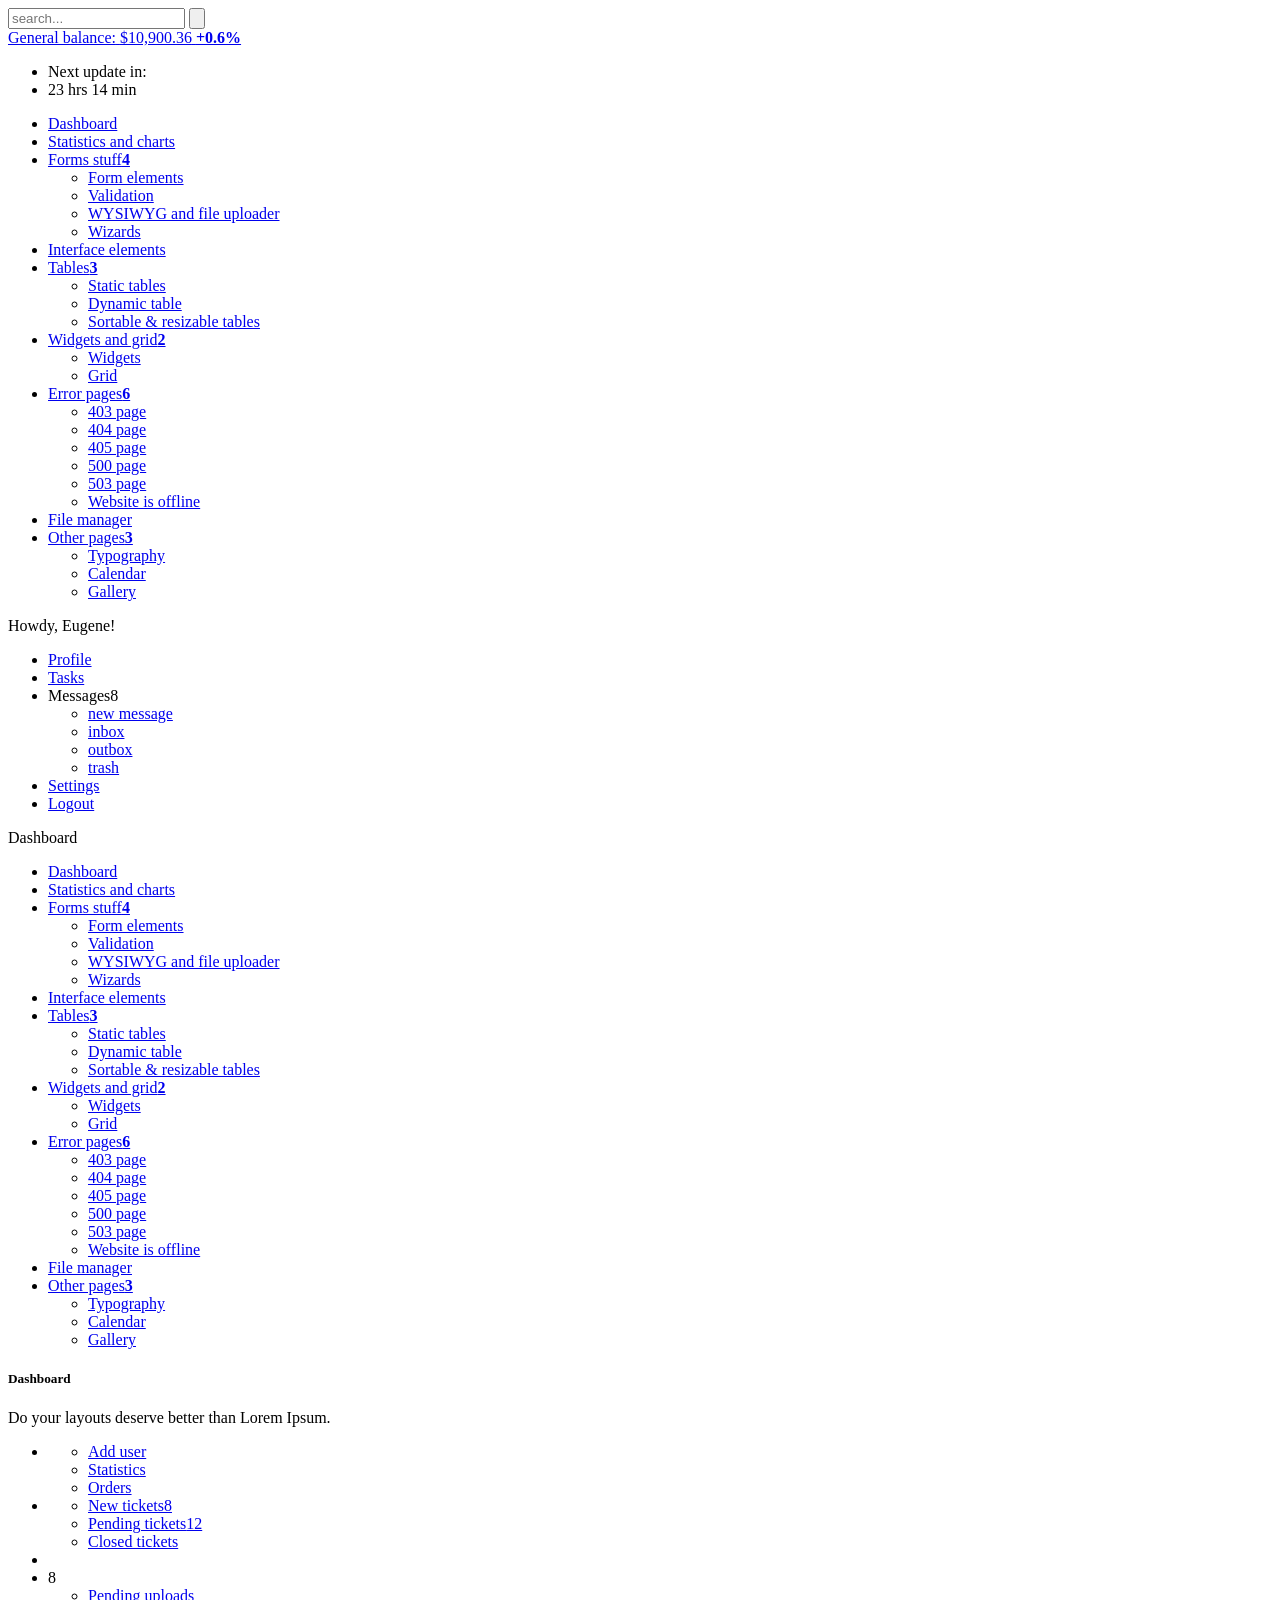
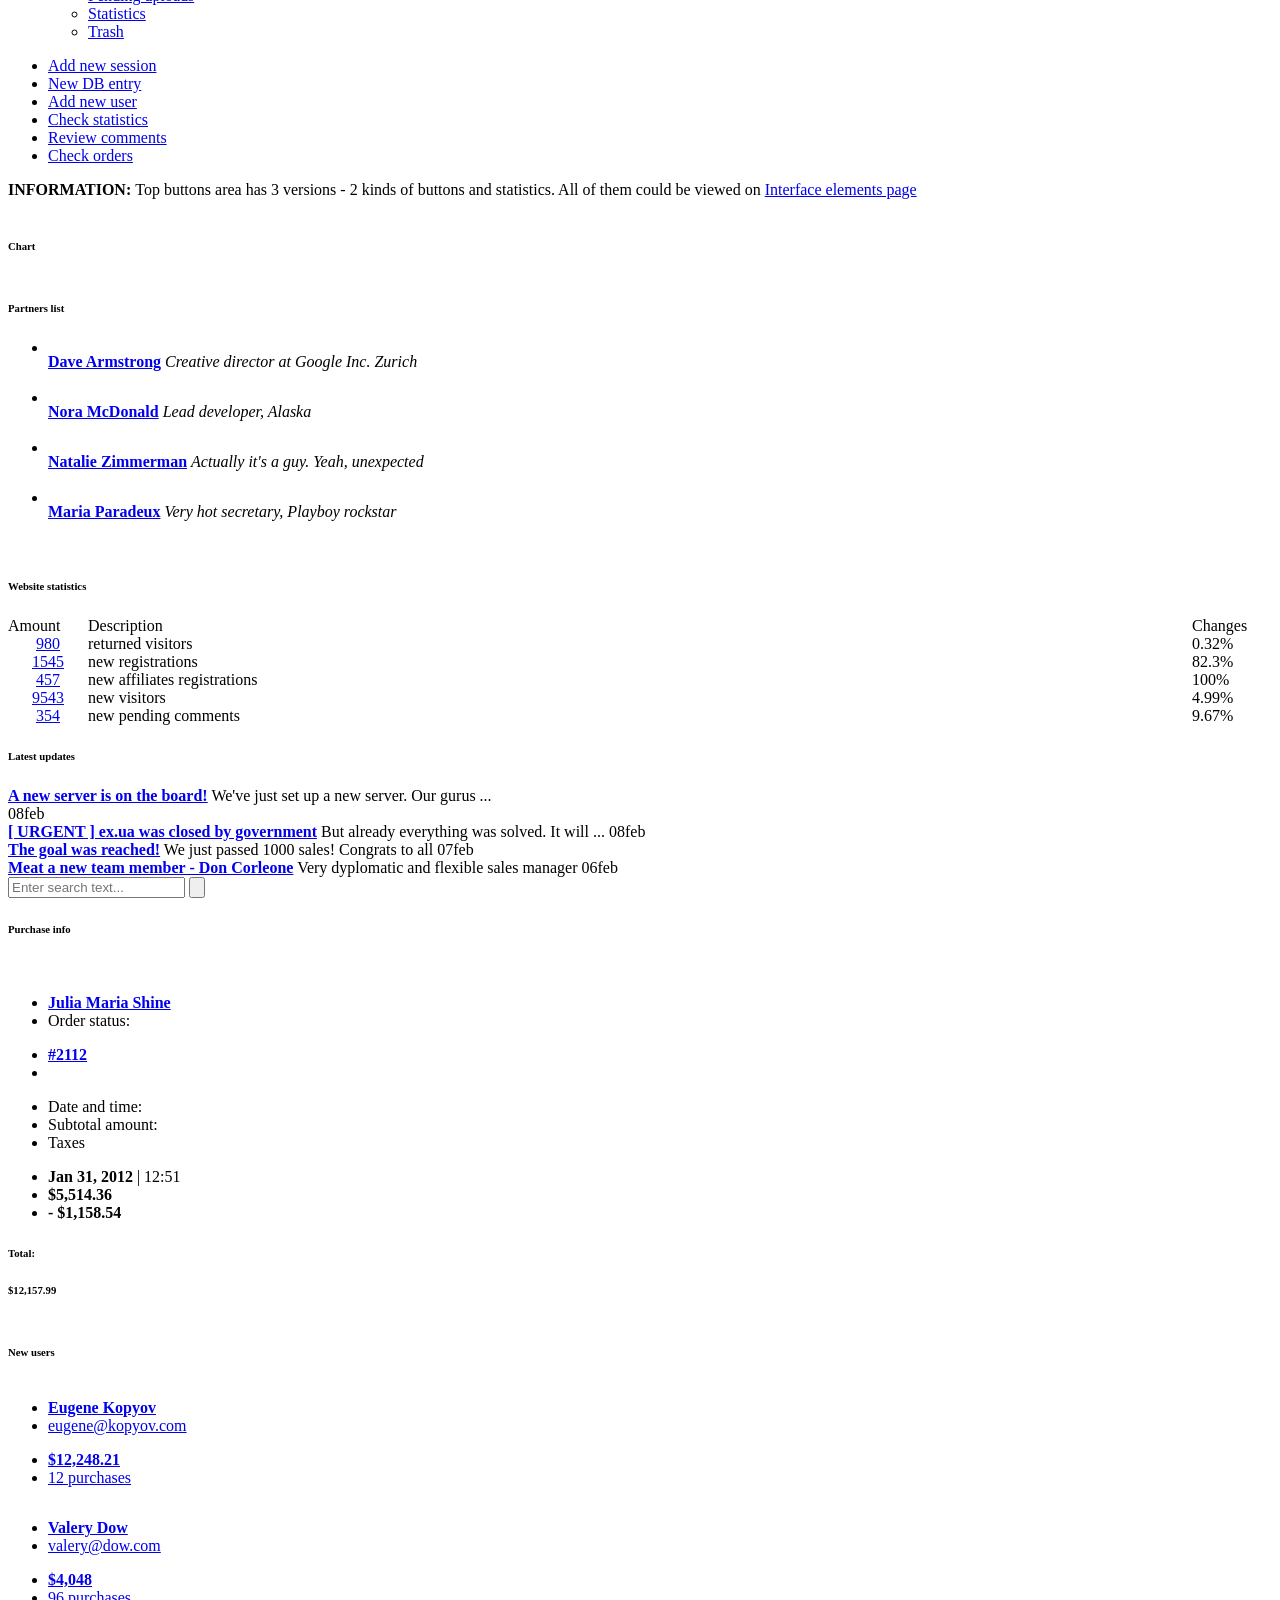
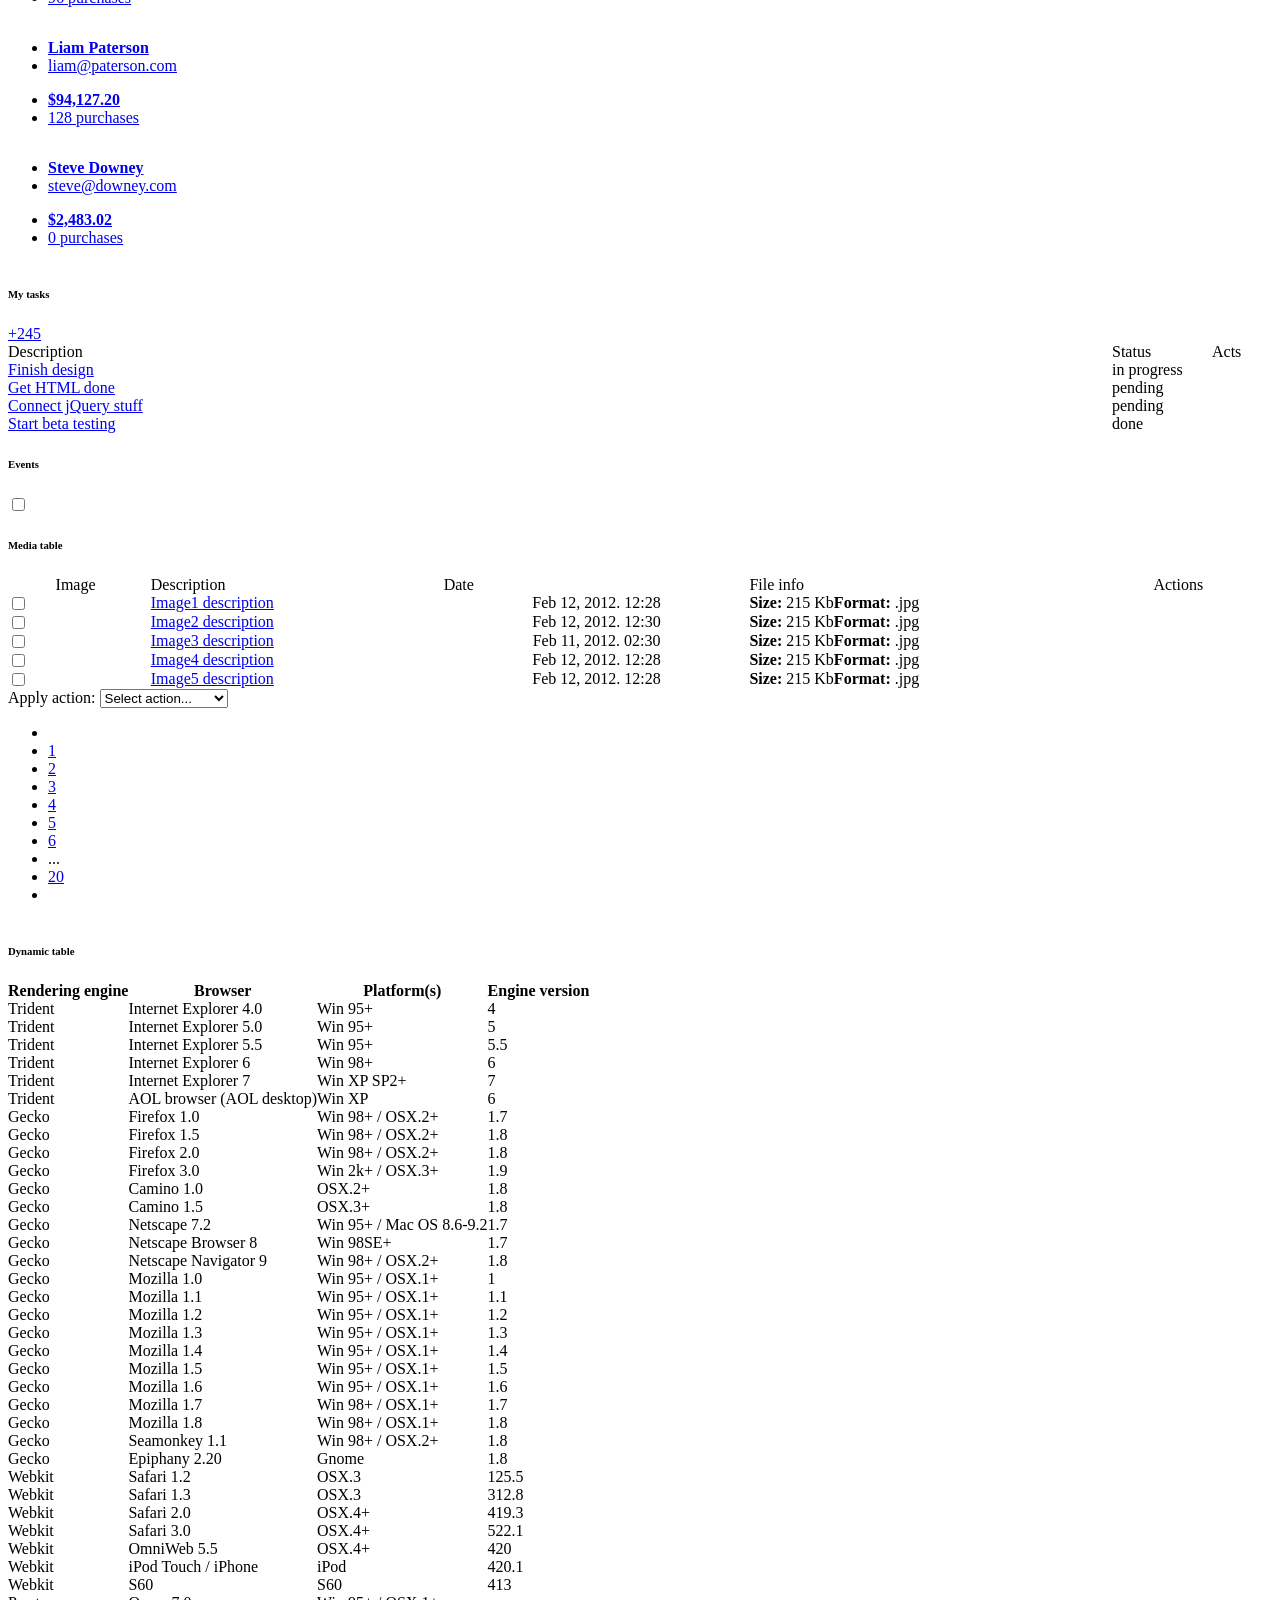
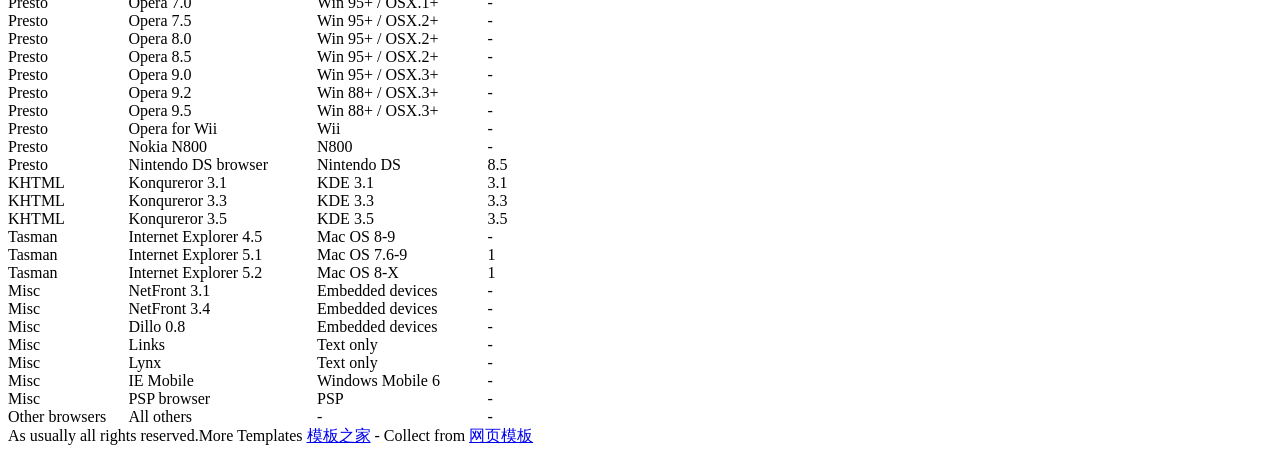
==== src/main/resources/templates/management/index.html @ 6bdac3e9 "后台页面配置" ====
<!DOCTYPE html PUBLIC "-//W3C//DTD XHTML 1.0 Transitional//EN" "http://www.w3.org/TR/xhtml1/DTD/xhtml1-transitional.dtd">
<html xmlns="http://www.w3.org/1999/xhtml">
<head>
<meta http-equiv="Content-Type" content="text/html; charset=utf-8" />
<meta name="viewport" content="width=device-width; initial-scale=1.0; maximum-scale=1.0; user-scalable=0;" />
<title>Crown - premium responsive admin template for backend systems</title>
<link href="css/main.css" rel="stylesheet" type="text/css" />

<script type="text/javascript" src="js/jquery.min.js"></script>

<script type="text/javascript" src="js/plugins/spinner/ui.spinner.js"></script>
<script type="text/javascript" src="js/plugins/spinner/jquery.mousewheel.js"></script>

<script type="text/javascript" src="js/jquery-ui.min.js"></script>

<script type="text/javascript" src="js/plugins/charts/excanvas.min.js"></script>
<script type="text/javascript" src="js/plugins/charts/jquery.flot.js"></script>
<script type="text/javascript" src="js/plugins/charts/jquery.flot.orderBars.js"></script>
<script type="text/javascript" src="js/plugins/charts/jquery.flot.pie.js"></script>
<script type="text/javascript" src="js/plugins/charts/jquery.flot.resize.js"></script>
<script type="text/javascript" src="js/plugins/charts/jquery.sparkline.min.js"></script>

<script type="text/javascript" src="js/plugins/forms/uniform.js"></script>
<script type="text/javascript" src="js/plugins/forms/jquery.cleditor.js"></script>
<script type="text/javascript" src="js/plugins/forms/jquery.validationEngine-en.js"></script>
<script type="text/javascript" src="js/plugins/forms/jquery.validationEngine.js"></script>
<script type="text/javascript" src="js/plugins/forms/jquery.tagsinput.min.js"></script>
<script type="text/javascript" src="js/plugins/forms/autogrowtextarea.js"></script>
<script type="text/javascript" src="js/plugins/forms/jquery.maskedinput.min.js"></script>
<script type="text/javascript" src="js/plugins/forms/jquery.dualListBox.js"></script>
<script type="text/javascript" src="js/plugins/forms/jquery.inputlimiter.min.js"></script>
<script type="text/javascript" src="js/plugins/forms/chosen.jquery.min.js"></script>

<script type="text/javascript" src="js/plugins/wizard/jquery.form.js"></script>
<script type="text/javascript" src="js/plugins/wizard/jquery.validate.min.js"></script>
<script type="text/javascript" src="js/plugins/wizard/jquery.form.wizard.js"></script>

<script type="text/javascript" src="js/plugins/uploader/plupload.js"></script>
<script type="text/javascript" src="js/plugins/uploader/plupload.html5.js"></script>
<script type="text/javascript" src="js/plugins/uploader/plupload.html4.js"></script>
<script type="text/javascript" src="js/plugins/uploader/jquery.plupload.queue.js"></script>

<script type="text/javascript" src="js/plugins/tables/datatable.js"></script>
<script type="text/javascript" src="js/plugins/tables/tablesort.min.js"></script>
<script type="text/javascript" src="js/plugins/tables/resizable.min.js"></script>

<script type="text/javascript" src="js/plugins/ui/jquery.tipsy.js"></script>
<script type="text/javascript" src="js/plugins/ui/jquery.collapsible.min.js"></script>
<script type="text/javascript" src="js/plugins/ui/jquery.prettyPhoto.js"></script>
<script type="text/javascript" src="js/plugins/ui/jquery.progress.js"></script>
<script type="text/javascript" src="js/plugins/ui/jquery.timeentry.min.js"></script>
<script type="text/javascript" src="js/plugins/ui/jquery.colorpicker.js"></script>
<script type="text/javascript" src="js/plugins/ui/jquery.jgrowl.js"></script>
<script type="text/javascript" src="js/plugins/ui/jquery.breadcrumbs.js"></script>
<script type="text/javascript" src="js/plugins/ui/jquery.sourcerer.js"></script>

<script type="text/javascript" src="js/plugins/calendar.min.js"></script>
<script type="text/javascript" src="js/plugins/elfinder.min.js"></script>

<script type="text/javascript" src="js/custom.js"></script>

<script type="text/javascript" src="js/charts/chart.js"></script>

<!-- Shared on MafiaShare.net  --><!-- Shared on MafiaShare.net  --></head>

<body>

<!-- Left side content -->
<div id="leftSide">
    <div class="logo"><a href="index.html"><img src="images/logo.png" alt="" /></a></div>
    
    <div class="sidebarSep mt0"></div>
    
    <!-- Search widget -->
    <form action="" class="sidebarSearch">
        <input type="text" name="search" placeholder="search..." id="ac" />
        <input type="submit" value="" />
    </form>
    
    <div class="sidebarSep"></div>

    <!-- General balance widget -->
    <div class="genBalance">
        <a href="#" title="" class="amount">
            <span>General balance:</span>
            <span class="balanceAmount">$10,900.36</span>
        </a>
        <a href="#" title="" class="amChanges">
            <strong class="sPositive">+0.6%</strong>
        </a>
    </div>
    
    <!-- Next update progress widget -->
    <div class="nextUpdate">
        <ul>
            <li>Next update in:</li>
            <li>23 hrs 14 min</li>
        </ul>
        <div class="pWrapper"><div class="progressG" title="78%"></div></div>
    </div>
    
    <div class="sidebarSep"></div>
    
    <!-- Left navigation -->
    <ul id="menu" class="nav">
        <li class="dash"><a href="index.html" title="" class="active"><span>Dashboard</span></a></li>
        <li class="charts"><a href="charts.html" title=""><span>Statistics and charts</span></a></li>
        <li class="forms"><a href="#" title="" class="exp"><span>Forms stuff</span><strong>4</strong></a>
            <ul class="sub">
                <li><a href="forms.html" title="">Form elements</a></li>
                <li><a href="form_validation.html" title="">Validation</a></li>
                <li><a href="form_editor.html" title="">WYSIWYG and file uploader</a></li>
                <li class="last"><a href="form_wizards.html" title="">Wizards</a></li>
            </ul>
        </li>
        <li class="ui"><a href="ui_elements.html" title=""><span>Interface elements</span></a></li>
        <li class="tables"><a href="tables.html" title="" class="exp"><span>Tables</span><strong>3</strong></a>
            <ul class="sub">
                <li><a href="table_static.html" title="">Static tables</a></li>
                <li><a href="table_dynamic.html" title="">Dynamic table</a></li>
                <li class="last"><a href="table_sortable_resizable.html" title="">Sortable &amp; resizable tables</a></li>
            </ul>
        </li>
        <li class="widgets"><a href="#" title="" class="exp"><span>Widgets and grid</span><strong>2</strong></a>
            <ul class="sub">
                <li><a href="widgets.html" title="">Widgets</a></li>
                <li class="last"><a href="grid.html" title="">Grid</a></li>
            </ul>
        </li>
        <li class="errors"><a href="#" title="" class="exp"><span>Error pages</span><strong>6</strong></a>
            <ul class="sub">
                <li><a href="403.html" title="">403 page</a></li>
                <li><a href="404.html" title="">404 page</a></li>
                <li><a href="405.html" title="">405 page</a></li>
                <li><a href="500.html" title="">500 page</a></li>
                <li><a href="503.html" title="">503 page</a></li>
                <li class="last"><a href="offline.html" title="">Website is offline</a></li>
            </ul>
        </li>
        <li class="files"><a href="file_manager.html" title=""><span>File manager</span></a></li>
        <li class="typo"><a href="#" title="" class="exp"><span>Other pages</span><strong>3</strong></a>
            <ul class="sub">
                <li><a href="typography.html" title="">Typography</a></li>
                <li><a href="calendar.html" title="">Calendar</a></li>
                <li class="last"><a href="gallery.html" title="">Gallery</a></li>
            </ul>
        </li>
    </ul>
</div>


<!-- Right side -->
<div id="rightSide">

    <!-- Top fixed navigation -->
    <div class="topNav">
        <div class="wrapper">
            <div class="welcome"><a href="#" title=""><img src="images/userPic.png" alt="" /></a><span>Howdy, Eugene!</span></div>
            <div class="userNav">
                <ul>
                    <li><a href="#" title=""><img src="images/icons/topnav/profile.png" alt="" /><span>Profile</span></a></li>
                    <li><a href="#" title=""><img src="images/icons/topnav/tasks.png" alt="" /><span>Tasks</span></a></li>
                    <li class="dd"><a title=""><img src="images/icons/topnav/messages.png" alt="" /><span>Messages</span><span class="numberTop">8</span></a>
                        <ul class="userDropdown">
                            <li><a href="#" title="" class="sAdd">new message</a></li>
                            <li><a href="#" title="" class="sInbox">inbox</a></li>
                            <li><a href="#" title="" class="sOutbox">outbox</a></li>
                            <li><a href="#" title="" class="sTrash">trash</a></li>
                        </ul>
                    </li>
                    <li><a href="#" title=""><img src="images/icons/topnav/settings.png" alt="" /><span>Settings</span></a></li>
                    <li><a href="login.html" title=""><img src="images/icons/topnav/logout.png" alt="" /><span>Logout</span></a></li>
                </ul>
            </div>
            <div class="clear"></div>
        </div>
    </div>
    
    <!-- Responsive header -->
    <div class="resp">
        <div class="respHead">
            <a href="index.html" title=""><img src="images/loginLogo.png" alt="" /></a>
        </div>
        
        <div class="cLine"></div>
        <div class="smalldd">
            <span class="goTo"><img src="images/icons/light/home.png" alt="" />Dashboard</span>
            <ul class="smallDropdown">
                <li><a href="index.html" title=""><img src="images/icons/light/home.png" alt="" />Dashboard</a></li>
                <li><a href="charts.html" title=""><img src="images/icons/light/stats.png" alt="" />Statistics and charts</a></li>
                <li><a href="#" title="" class="exp"><img src="images/icons/light/pencil.png" alt="" />Forms stuff<strong>4</strong></a>
                    <ul>
                        <li><a href="forms.html" title="">Form elements</a></li>
                        <li><a href="form_validation.html" title="">Validation</a></li>
                        <li><a href="form_editor.html" title="">WYSIWYG and file uploader</a></li>
                        <li class="last"><a href="form_wizards.html" title="">Wizards</a></li>
                    </ul>
                </li>
                <li><a href="ui_elements.html" title=""><img src="images/icons/light/users.png" alt="" />Interface elements</a></li>
                <li><a href="tables.html" title="" class="exp"><img src="images/icons/light/frames.png" alt="" />Tables<strong>3</strong></a>
                    <ul>
                        <li><a href="table_static.html" title="">Static tables</a></li>
                        <li><a href="table_dynamic.html" title="">Dynamic table</a></li>
                        <li class="last"><a href="table_sortable_resizable.html" title="">Sortable &amp; resizable tables</a></li>
                    </ul>
                </li>
                <li><a href="#" title="" class="exp"><img src="images/icons/light/fullscreen.png" alt="" />Widgets and grid<strong>2</strong></a>
                    <ul>
                        <li><a href="widgets.html" title="">Widgets</a></li>
                        <li class="last"><a href="grid.html" title="">Grid</a></li>
                    </ul>
                </li>
                <li><a href="#" title="" class="exp"><img src="images/icons/light/alert.png" alt="" />Error pages<strong>6</strong></a>
                    <ul class="sub">
                        <li><a href="403.html" title="">403 page</a></li>
                        <li><a href="404.html" title="">404 page</a></li>
                        <li><a href="405.html" title="">405 page</a></li>
                        <li><a href="500.html" title="">500 page</a></li>
                        <li><a href="503.html" title="">503 page</a></li>
                        <li class="last"><a href="offline.html" title="">Website is offline</a></li>
                    </ul>
                </li>
                <li><a href="file_manager.html" title=""><img src="images/icons/light/files.png" alt="" />File manager</a></li>
                <li><a href="#" title="" class="exp"><img src="images/icons/light/create.png" alt="" />Other pages<strong>3</strong></a>
                    <ul>
                        <li><a href="typography.html" title="">Typography</a></li>
                        <li><a href="calendar.html" title="">Calendar</a></li>
                        <li class="last"><a href="gallery.html" title="">Gallery</a></li>
                    </ul>
                </li>
            </ul>
        </div>
        <div class="cLine"></div>
    </div>
    
    <!-- Title area -->
    <div class="titleArea">
        <div class="wrapper">
            <div class="pageTitle">
                <h5>Dashboard</h5>
                <span>Do your layouts deserve better than Lorem Ipsum.</span>
            </div>
            <div class="middleNav">
                <ul>
                    <li class="mUser"><a title=""><span class="users"></span></a>
                        <ul class="mSub1">
                            <li><a href="#" title="">Add user</a></li>
                            <li><a href="#" title="">Statistics</a></li>
                            <li><a href="#" title="">Orders</a></li>
                        </ul>
                    </li>
                    <li class="mMessages"><a title=""><span class="messages"></span></a>
                        <ul class="mSub2">
                            <li><a href="#" title="">New tickets<span class="numberRight">8</span></a></li>
                            <li><a href="#" title="">Pending tickets<span class="numberRight">12</span></a></li>
                            <li><a href="#" title="">Closed tickets</a></li>
                        </ul>
                    </li>
                    <li class="mFiles"><a href="#" title="Or you can use a tooltip" class="tipN"><span class="files"></span></a></li>
                    <li class="mOrders"><a title=""><span class="orders"></span><span class="numberMiddle">8</span></a>
                        <ul class="mSub4">
                            <li><a href="#" title="">Pending uploads</a></li>
                            <li><a href="#" title="">Statistics</a></li>
                            <li><a href="#" title="">Trash</a></li>
                        </ul>
                    </li>
                </ul>
                <div class="clear"></div>
            </div>
            <div class="clear"></div>
        </div>
    </div>
    
    <div class="line"></div>
    
    <!-- Page statistics and control buttons area -->
    <div class="statsRow">
        <div class="wrapper">
        	<div class="controlB">
            	<ul>
                	<li><a href="#" title=""><img src="images/icons/control/32/plus.png" alt="" /><span>Add new session</span></a></li>
                    <li><a href="#" title=""><img src="images/icons/control/32/database.png" alt="" /><span>New DB entry</span></a></li>
                    <li><a href="#" title=""><img src="images/icons/control/32/hire-me.png" alt="" /><span>Add new user</span></a></li>
                    <li><a href="#" title=""><img src="images/icons/control/32/statistics.png" alt="" /><span>Check statistics</span></a></li>
                    <li><a href="#" title=""><img src="images/icons/control/32/comment.png" alt="" /><span>Review comments</span></a></li>
                    <li><a href="#" title=""><img src="images/icons/control/32/order-149.png" alt="" /><span>Check orders</span></a></li>
                </ul>
                <div class="clear"></div>
            </div>
        </div>
    </div>
    
    <div class="line"></div>
    
    <!-- Main content wrapper -->
    <div class="wrapper">
    
        <!-- Note -->
        <div class="nNote nInformation hideit">
            <p><strong>INFORMATION: </strong>Top buttons area has 3 versions - 2 kinds of buttons and statistics. All of them could be viewed on <a href="ui_elements.html" title="">Interface elements page</a></p>
        </div>
        
        <!-- Chart -->
        <div class="widget chartWrapper">
            <div class="title"><img src="images/icons/dark/stats.png" alt="" class="titleIcon" /><h6>Chart</h6></div>
            <div class="body"><div class="chart"></div></div>
        </div>
        
        <!-- Widgets -->
        <div class="widgets">
            <div class="oneTwo">
            
                <!-- Partners list widget -->
                <div class="widget">
                    <div class="title"><img src="images/icons/dark/users.png" alt="" class="titleIcon" /><h6>Partners list</h6></div>
                    <ul class="partners">
                        <li>
                            <a href="#" title="" class="floatL"><img src="images/user.png" alt="" /></a>
                            <div class="pInfo">
                                <a href="#" title=""><strong>Dave Armstrong</strong></a>
                                <i>Creative director at Google Inc. Zurich</i>	
                            </div>
                            <div class="pLinks">
                                <a href="#" title="Direct call" class="tipW"><img src="images/icons/pSkype.png" alt="" /></a>
                                <a href="#" title="Send an email" class="tipW"><img src="images/icons/pEmail.png" alt="" /></a>
                            </div>
                            <div class="clear"></div>
                        </li>
                        <li>
                            <a href="#" title="" class="floatL"><img src="images/user.png" alt="" /></a>
                                <div class="pInfo">
                                <a href="#" title=""><strong>Nora McDonald</strong></a>
                                <i>Lead developer, Alaska</i>	
                            </div>
                            <div class="pLinks">
                                <a href="#" title="Direct call" class="tipW"><img src="images/icons/pSkype.png" alt="" /></a>
                                <a href="#" title="Send an email" class="tipW"><img src="images/icons/pEmail.png" alt="" /></a>
                            </div>
                            <div class="clear"></div>
                        </li>
                        <li>
                            <a href="#" title="" class="floatL"><img src="images/user.png" alt="" /></a>
                            <div class="pInfo">
                                <a href="#" title=""><strong>Natalie Zimmerman</strong></a>
                                <i>Actually it's a guy. Yeah, unexpected</i>	
                            </div>
                            <div class="pLinks">
                                <a href="#" title="Direct call" class="tipW"><img src="images/icons/pSkype.png" alt="" /></a>
                                <a href="#" title="Send an email" class="tipW"><img src="images/icons/pEmail.png" alt="" /></a>
                            </div>
                            <div class="clear"></div>
                        </li>
                        <li>
                            <a href="#" title="" class="floatL"><img src="images/user.png" alt="" /></a>
                            <div class="pInfo">
                                <a href="#" title=""><strong>Maria Paradeux</strong></a>
                                <i>Very hot secretary, Playboy rockstar</i>	
                            </div>
                            <div class="pLinks">
                                <a href="#" title="Direct call" class="tipW"><img src="images/icons/pSkype.png" alt="" /></a>
                                <a href="#" title="Send an email" class="tipW"><img src="images/icons/pEmail.png" alt="" /></a>
                            </div>
                            <div class="clear"></div>
                        </li>
                    </ul>
                </div>
            
                <!-- Website stats widget -->
                <div class="widget">
                    <div class="title"><img src="images/icons/dark/stats.png" alt="" class="titleIcon" /><h6>Website statistics</h6></div>
                    <table cellpadding="0" cellspacing="0" width="100%" class="sTable">
                        <thead>
                            <tr>
                                <td width="80">Amount</td>
                                <td>Description</td>
                                <td width="80">Changes</td>
                            </tr>
                        </thead>
                        <tbody>
                            <tr>
                                <td align="center"><a href="#" title="" class="webStatsLink">980</a></td>
                                <td>returned visitors</td>
                                <td><span class="statsPlus">0.32%</span></td>
                            </tr>
                            <tr>
                                <td align="center"><a href="#" title="" class="webStatsLink">1545</a></td>
                                <td>new registrations</td>
                                <td><span class="statsMinus">82.3%</span></td>
                            </tr>
                            <tr>
                                <td align="center"><a href="#" title="" class="webStatsLink">457</a></td>
                                <td>new affiliates registrations</td>
                                <td><span class="statsPlus">100%</span></td>
                            </tr>
                            <tr>
                                <td align="center"><a href="#" title="" class="webStatsLink">9543</a></td>
                                <td>new visitors</td>
                                <td><span class="statsPlus">4.99%</span></td>
                            </tr>
                            <tr>
                                <td align="center"><a href="#" title="" class="webStatsLink">354</a></td>
                                <td>new pending comments</td>
                                <td><span class="statsMinus">9.67%</span></td>
                            </tr>
                        </tbody>
                    </table>   
                </div>
            
                <!-- Latest update widget -->
                <div class="widget">
                    <div class="title"><img src="images/icons/dark/refresh4.png" alt="" class="titleIcon" /><h6>Latest updates</h6></div>
                    
                    <div class="updates">
                    	<div class="newUpdate">
                            <div class="uDone">
                                <a href="#" title=""><strong>A new server is on the board!</strong></a>
                                <span>We've just set up a new server. Our gurus ...</span>
                            </div>
                            <div class="uDate"><span class="uDay">08</span>feb</div>
                            <div class="clear"></div>
                        </div>
                        
                    	<div class="newUpdate">
                            <span class="uAlert">
                                <a href="#" title=""><strong>[ URGENT ] ex.ua was closed by government</strong></a>
                                <span>But already everything was solved. It will ...</span>
                            </span>
                            <span class="uDate"><span class="uDay">08</span>feb</span>
                            <div class="clear"></div>
                        </div>
                        
                    	<div class="newUpdate">
                            <span class="uDone">
                                <a href="#" title=""><strong>The goal was reached!</strong></a>
                                <span>We just passed 1000 sales! Congrats to all</span>
                            </span>
                            <span class="uDate"><span class="uDay">07</span>feb</span>
                            <div class="clear"></div>
                        </div>
                        
                    	<div class="newUpdate">
                            <span class="uNotice">
                                <a href="#" title=""><strong>Meat a new team member - Don Corleone</strong></a>
                                <span>Very dyplomatic and flexible sales manager</span>
                            </span>
                            <span class="uDate"><span class="uDay">06</span>feb</span>
                            <div class="clear"></div>
                        </div>
                        
                    </div>
                </div>
            </div>
        
        	<!-- 2 columns widgets -->
            <div class="oneTwo">
            
                <!-- Search -->
                <div class="searchWidget">
                    <form action="">
                        <input type="text" name="search" placeholder="Enter search text..." />
                        <input type="submit" name="find" value="" />
                    </form>
                </div>
            
                <!-- Purchase info widget -->
                <div class="widget">
                    <div class="title">
                    	<img src="images/icons/dark/money.png" alt="" class="titleIcon" />
                        <h6>Purchase info</h6>
                        <div class="topIcons">
                            <a href="#" class="tipS" title="Download statement"><img src="images/icons/downloadTop.png" alt="" /></a>
                            <a href="#" class="tipS" title="Print invoice"><img src="images/icons/printTop.png" alt="" /></a>
                            <a href="#" class="tipS" title="Edit"><img src="images/icons/editTop.png" alt="" /></a>
                        </div>
                    </div>
                    <div class="newOrder">
                        <div class="userRow">
                            <a href="#" title=""><img src="images/user.png" alt="" class="floatL" /></a>
                            <ul class="leftList">
                                <li><a href="#" title=""><strong>Julia Maria Shine</strong></a></li>
                                <li>Order status:</li>
                            </ul>
                            <ul class="rightList">
                                <li><a href="#" title=""> <strong>#2112</strong></a></li>
                                <li class="orderIcons"><span class="oUnfinished"></span><span class="oShipped tipN" title="Shipped on Feb 2nd, 2012"></span><span class="oPaid tipN" title="Paid on Feb 1st, 2012"></span></li>
                            </ul>
                            <div class="clear"></div>
                        </div>
                    
                        <div class="cLine"></div>
                        
                        <div class="orderRow">
                            <ul class="leftList">
                                <li>Date and time:</li>
                                <li>Subtotal amount:</li>
                                <li>Taxes</li>
                            </ul>
                            <ul class="rightList">
                                <li><strong>Jan 31, 2012</strong> |  12:51</li>
                                <li><strong class="green">$5,514.36</strong></li>
                                <li><strong class="orange">- $1,158.54</strong></li>
                            </ul>
                            <div class="clear"></div>
                        </div>
                        
                        <div class="cLine"></div>
                        <div class="totalAmount"><h6 class="floatL blue">Total:</h6><h6 class="floatR blue">$12,157.99</h6><div class="clear"></div></div>
                    </div>
                </div>                
        
                <!-- New users widget -->
                <div class="widget">
                    <div class="title"><img src="images/icons/dark/add.png" alt="" class="titleIcon" /><h6>New users</h6></div>
                    <div class="wUserInfo">
                        <a href="#" title="" class="wUserPic"><img src="images/user.png" alt="" /></a>
                        <ul class="leftList">
                            <li><a href="#" title=""><strong>Eugene Kopyov</strong></a></li>
                            <li><a href="#" title="">eugene@kopyov.com</a></li>
                        </ul>
                        <ul class="rightList">
                            <li><a href="#" class="green"><strong>$12,248.21</strong></a></li>
                            <li><a href="#" class="red">12 purchases</a></li>
                        </ul>
                        <div class="clear"></div>
                    </div>
                    
                    <div class="cLine"></div>
                    
                    <div class="wUserInfo">
                        <a href="#" title="" class="wUserPic"><img src="images/user.png" alt="" /></a>
                        <ul class="leftList">
                            <li><a href="#" title=""><strong>Valery Dow</strong></a></li>
                            <li><a href="#" title="">valery@dow.com</a></li>
                        </ul>
                        <ul class="rightList">
                            <li><a href="#" class="green"><strong>$4,048</strong></a></li>
                            <li><a href="#" class="red">96 purchases</a></li>
                        </ul>
                        <div class="clear"></div>
                    </div>
                    
                    <div class="cLine"></div>
                    
                    <div class="wUserInfo">
                        <a href="#" title="" class="wUserPic"><img src="images/user.png" alt="" /></a>
                        <ul class="leftList">
                            <li><a href="#" title=""><strong>Liam Paterson</strong></a></li>
                            <li><a href="#" title="">liam@paterson.com</a></li>
                        </ul>
                        <ul class="rightList">
                            <li><a href="#" class="green"><strong>$94,127.20</strong></a></li>
                            <li><a href="#" class="red">128 purchases</a></li>
                        </ul>
                        <div class="clear"></div>
                    </div>
                    
                    <div class="cLine"></div>
                    
                    <div class="wUserInfo">
                        <a href="#" title="" class="wUserPic"><img src="images/user.png" alt="" /></a>
                        <ul class="leftList">
                            <li><a href="#" title=""><strong>Steve Downey</strong></a></li>
                            <li><a href="#" title="">steve@downey.com</a></li>
                        </ul>
                        <ul class="rightList">
                            <li><a href="#" class="green"><strong>$2,483.02</strong></a></li>
                            <li><a href="#" class="red">0 purchases</a></li>
                        </ul>
                        <div class="clear"></div>
                    </div>
                </div>
                
            	<!-- My tasks table widget -->
                <div class="widget">
                    <div class="title"><img src="images/icons/dark/timer.png" alt="" class="titleIcon" /><h6>My tasks</h6><div class="num"><a href="#" class="blueNum">+245</a></div></div>
                    <table cellpadding="0" cellspacing="0" width="100%" class="sTable taskWidget">
                        <thead>
                            <tr>
                                <td>Description</td>
                                <td width="100">Status</td>
                                <td width="60">Acts</td>
                            </tr>
                        </thead>
                        <tbody>
                            <tr>
                                <td class="taskPr"><a href="#" title="">Finish design</a></td>
                                <td><span class="green f11">in progress</span></td>
                                <td class="actBtns"><a href="#" title="Update" class="tipS"><img src="images/icons/edit.png" alt="" /></a><a href="#" title="Remove" class="tipS"><img src="images/icons/remove.png" alt="" /></a></td>
                            </tr>
                            <tr>
                                <td class="taskP"><a href="#" title="">Get HTML done</a></td>
                                <td><span class="lGrey f11">pending</span></td>
                                <td class="actBtns"><a href="#" title="Update" class="tipS"><img src="images/icons/edit.png" alt="" /></a><a href="#" title="Remove" class="tipS"><img src="images/icons/remove.png" alt="" /></a></td>
                            </tr>
                            <tr>
                                <td class="taskP"><a href="#" title="">Connect jQuery stuff</a></td>
                                <td><span class="lGrey f11">pending</span></td>
                                <td class="actBtns"><a href="#" title="Update" class="tipS"><img src="images/icons/edit.png" alt="" /></a><a href="#" title="Remove" class="tipS"><img src="images/icons/remove.png" alt="" /></a></td>
                            </tr>
                            <tr>
                                <td class="taskD"><a href="#" title="">Start beta testing</a></td>
                                <td><span class="red f11">done</span></td>
                                <td class="actBtns"><a href="#" title="Update" class="tipS"><img src="images/icons/edit.png" alt="" /></a><a href="#" title="Remove" class="tipS"><img src="images/icons/remove.png" alt="" /></a></td>
                            </tr>
                        </tbody>
                    </table> 
                </div>
                <div class="clear"></div>

            </div>
            <div class="clear"></div>
        </div>
    	
        <!-- Events calendar -->
        <div class="widget">
            <div class="title"><img src="images/icons/dark/monthCalendar.png" alt="" class="titleIcon" /><h6>Events</h6></div>
            <div class="calendar"></div>
        </div>
    
        <!-- Media table -->
        <div class="widget">
            <div class="title"><span class="titleIcon"><input type="checkbox" id="titleCheck" name="titleCheck" /></span><h6>Media table</h6></div>
            <table cellpadding="0" cellspacing="0" width="100%" class="sTable withCheck mTable" id="checkAll">
                <thead>
                    <tr>
                        <td><img src="images/icons/tableArrows.png" alt="" /></td>
                        <td>Image</td>
                        <td class="sortCol"><div>Description<span></span></div></td>
                        <td class="sortCol"><div>Date<span></span></div></td>
                        <td>File info</td>
                        <td>Actions</td>
                    </tr>
                </thead>
                <tfoot>
                    <tr>
                        <td colspan="6">
                            <div class="itemActions">
                                <label>Apply action:</label>
                                <select>
                                    <option value="">Select action...</option>
                                    <option value="Edit">Edit</option>
                                    <option value="Delete">Delete</option>
                                    <option value="Move">Move somewhere</option>
                                </select>
                            </div>
                            <div class="tPagination">
                                <ul>
                                    <li class="prev"><a href="#" title=""></a></li>
                                    <li><a href="#" title="">1</a></li>
                                    <li><a href="#" title="">2</a></li>
                                    <li><a href="#" title="">3</a></li>
                                    <li><a href="#" title="">4</a></li>
                                    <li><a href="#" title="">5</a></li>
                                    <li><a href="#" title="">6</a></li>
                                    <li>...</li>
                                    <li><a href="#" title="">20</a></li>
                                    <li class="next"><a href="#" title=""></a></li>
                                </ul>
                            </div>
                        </td>
                    </tr>
                </tfoot>
                <tbody>
                    <tr>
                        <td><input type="checkbox" id="titleCheck2" name="checkRow" /></td>
                        <td align="center"><a href="images/big.png" title="" rel="lightbox"><img src="images/user.png" alt="" /></a></td>
                        <td><a href="#" title="">Image1 description</a></td>
                        <td align="center">Feb 12, 2012. 12:28</td>
                        <td class="fileInfo"><span><strong>Size:</strong> 215 Kb</span><span><strong>Format:</strong> .jpg</span></td>
                        <td class="actBtns"><a href="#" title="Update" class="tipS"><img src="images/icons/edit.png" alt="" /></a><a href="#" title="Remove" class="tipS"><img src="images/icons/remove.png" alt="" /></a></td>
                    </tr>
                    <tr>
                        <td><input type="checkbox" id="titleCheck3" name="checkRow" /></td>
                        <td align="center"><a href="images/big.png" title="" rel="lightbox"><img src="images/user.png" alt="" /></a></td>
                        <td><a href="#" title="">Image2 description</a></td>
                        <td align="center">Feb 12, 2012. 12:30</td>
                        <td class="fileInfo"><span><strong>Size:</strong> 215 Kb</span><span><strong>Format:</strong> .jpg</span></td>
                        <td class="actBtns"><a href="#" title="Update" class="tipS"><img src="images/icons/edit.png" alt="" /></a><a href="#" title="Remove" class="tipS"><img src="images/icons/remove.png" alt="" /></a></td>
                    </tr>
                    <tr>
                        <td><input type="checkbox" id="titleCheck4" name="checkRow" /></td>
                        <td align="center"><a href="images/big.png" title="" rel="lightbox"><img src="images/user.png" alt="" /></a></td>
                        <td><a href="#" title="">Image3 description</a></td>
                        <td align="center">Feb 11, 2012. 02:30</td>
                        <td class="fileInfo"><span><strong>Size:</strong> 215 Kb</span><span><strong>Format:</strong> .jpg</span></td>
                        <td class="actBtns"><a href="#" title="Update" class="tipS"><img src="images/icons/edit.png" alt="" /></a><a href="#" title="Remove" class="tipS"><img src="images/icons/remove.png" alt="" /></a></td>
                    </tr>
                    <tr>
                        <td><input type="checkbox" id="titleCheck5" name="checkRow" /></td>
                        <td align="center"><a href="images/big.png" title="" rel="lightbox"><img src="images/user.png" alt="" /></a></td>
                        <td><a href="#" title="">Image4 description</a></td>
                        <td align="center">Feb 12, 2012. 12:28</td>
                        <td class="fileInfo"><span><strong>Size:</strong> 215 Kb</span><span><strong>Format:</strong> .jpg</span></td>
                        <td class="actBtns"><a href="#" title="Update" class="tipS"><img src="images/icons/edit.png" alt="" /></a><a href="#" title="Remove" class="tipS"><img src="images/icons/remove.png" alt="" /></a></td>
                    </tr>
                    <tr>
                        <td><input type="checkbox" id="titleCheck6" name="checkRow" /></td>
                        <td align="center"><a href="images/big.png" title="" rel="lightbox"><img src="images/user.png" alt="" /></a></td>
                        <td><a href="#" title="">Image5 description</a></td>
                        <td align="center">Feb 12, 2012. 12:28</td>
                        <td class="fileInfo"><span><strong>Size:</strong> 215 Kb</span><span><strong>Format:</strong> .jpg</span></td>
                        <td class="actBtns"><a href="#" title="Update" class="tipS"><img src="images/icons/edit.png" alt="" /></a><a href="#" title="Remove" class="tipS"><img src="images/icons/remove.png" alt="" /></a></td>
                    </tr>
                </tbody>
            </table>
        </div>
    
    	<!-- Dynamic table -->
        <div class="widget">
            <div class="title"><img src="images/icons/dark/full2.png" alt="" class="titleIcon" /><h6>Dynamic table</h6></div>                          
            <table cellpadding="0" cellspacing="0" border="0" class="display dTable">
            <thead>
            <tr>
            <th>Rendering engine</th>
            <th>Browser</th>
            <th>Platform(s)</th>
            <th>Engine version</th>
            </tr>
            </thead>
            <tbody>
            <tr class="gradeX">
            <td>Trident</td>
            <td>Internet
            Explorer 4.0</td>
            <td>Win 95+</td>
            <td class="center">4</td>
            </tr>
            <tr class="gradeC">
            <td>Trident</td>
            <td>Internet
            Explorer 5.0</td>
            <td>Win 95+</td>
            <td class="center">5</td>
            </tr>
            <tr class="gradeA">
            <td>Trident</td>
            <td>Internet
            Explorer 5.5</td>
            <td>Win 95+</td>
            <td class="center">5.5</td>
            </tr>
            <tr class="gradeA">
            <td>Trident</td>
            <td>Internet
            Explorer 6</td>
            <td>Win 98+</td>
            <td class="center">6</td>
            </tr>
            <tr class="gradeA">
            <td>Trident</td>
            <td>Internet Explorer 7</td>
            <td>Win XP SP2+</td>
            <td class="center">7</td>
            </tr>
            <tr class="gradeA">
            <td>Trident</td>
            <td>AOL browser (AOL desktop)</td>
            <td>Win XP</td>
            <td class="center">6</td>
            </tr>
            <tr class="gradeA">
            <td>Gecko</td>
            <td>Firefox 1.0</td>
            <td>Win 98+ / OSX.2+</td>
            <td class="center">1.7</td>
            </tr>
            <tr class="gradeA">
            <td>Gecko</td>
            <td>Firefox 1.5</td>
            <td>Win 98+ / OSX.2+</td>
            <td class="center">1.8</td>
            </tr>
            <tr class="gradeA">
            <td>Gecko</td>
            <td>Firefox 2.0</td>
            <td>Win 98+ / OSX.2+</td>
            <td class="center">1.8</td>
            </tr>
            <tr class="gradeA">
            <td>Gecko</td>
            <td>Firefox 3.0</td>
            <td>Win 2k+ / OSX.3+</td>
            <td class="center">1.9</td>
            </tr>
            <tr class="gradeA">
            <td>Gecko</td>
            <td>Camino 1.0</td>
            <td>OSX.2+</td>
            <td class="center">1.8</td>
            </tr>
            <tr class="gradeA">
            <td>Gecko</td>
            <td>Camino 1.5</td>
            <td>OSX.3+</td>
            <td class="center">1.8</td>
            </tr>
            <tr class="gradeA">
            <td>Gecko</td>
            <td>Netscape 7.2</td>
            <td>Win 95+ / Mac OS 8.6-9.2</td>
            <td class="center">1.7</td>
            </tr>
            <tr class="gradeA">
            <td>Gecko</td>
            <td>Netscape Browser 8</td>
            <td>Win 98SE+</td>
            <td class="center">1.7</td>
            </tr>
            <tr class="gradeA">
            <td>Gecko</td>
            <td>Netscape Navigator 9</td>
            <td>Win 98+ / OSX.2+</td>
            <td class="center">1.8</td>
            </tr>
            <tr class="gradeA">
            <td>Gecko</td>
            <td>Mozilla 1.0</td>
            <td>Win 95+ / OSX.1+</td>
            <td class="center">1</td>
            </tr>
            <tr class="gradeA">
            <td>Gecko</td>
            <td>Mozilla 1.1</td>
            <td>Win 95+ / OSX.1+</td>
            <td class="center">1.1</td>
            </tr>
            <tr class="gradeA">
            <td>Gecko</td>
            <td>Mozilla 1.2</td>
            <td>Win 95+ / OSX.1+</td>
            <td class="center">1.2</td>
            </tr>
            <tr class="gradeA">
            <td>Gecko</td>
            <td>Mozilla 1.3</td>
            <td>Win 95+ / OSX.1+</td>
            <td class="center">1.3</td>
            </tr>
            <tr class="gradeA">
            <td>Gecko</td>
            <td>Mozilla 1.4</td>
            <td>Win 95+ / OSX.1+</td>
            <td class="center">1.4</td>
            </tr>
            <tr class="gradeA">
            <td>Gecko</td>
            <td>Mozilla 1.5</td>
            <td>Win 95+ / OSX.1+</td>
            <td class="center">1.5</td>
            </tr>
            <tr class="gradeA">
            <td>Gecko</td>
            <td>Mozilla 1.6</td>
            <td>Win 95+ / OSX.1+</td>
            <td class="center">1.6</td>
            </tr>
            <tr class="gradeA">
            <td>Gecko</td>
            <td>Mozilla 1.7</td>
            <td>Win 98+ / OSX.1+</td>
            <td class="center">1.7</td>
            </tr>
            <tr class="gradeA">
            <td>Gecko</td>
            <td>Mozilla 1.8</td>
            <td>Win 98+ / OSX.1+</td>
            <td class="center">1.8</td>
            </tr>
            <tr class="gradeA">
            <td>Gecko</td>
            <td>Seamonkey 1.1</td>
            <td>Win 98+ / OSX.2+</td>
            <td class="center">1.8</td>
            </tr>
            <tr class="gradeA">
            <td>Gecko</td>
            <td>Epiphany 2.20</td>
            <td>Gnome</td>
            <td class="center">1.8</td>
            </tr>
            <tr class="gradeA">
            <td>Webkit</td>
            <td>Safari 1.2</td>
            <td>OSX.3</td>
            <td class="center">125.5</td>
            </tr>
            <tr class="gradeA">
            <td>Webkit</td>
            <td>Safari 1.3</td>
            <td>OSX.3</td>
            <td class="center">312.8</td>
            </tr>
            <tr class="gradeA">
            <td>Webkit</td>
            <td>Safari 2.0</td>
            <td>OSX.4+</td>
            <td class="center">419.3</td>
            </tr>
            <tr class="gradeA">
            <td>Webkit</td>
            <td>Safari 3.0</td>
            <td>OSX.4+</td>
            <td class="center">522.1</td>
            </tr>
            <tr class="gradeA">
            <td>Webkit</td>
            <td>OmniWeb 5.5</td>
            <td>OSX.4+</td>
            <td class="center">420</td>
            </tr>
            <tr class="gradeA">
            <td>Webkit</td>
            <td>iPod Touch / iPhone</td>
            <td>iPod</td>
            <td class="center">420.1</td>
            </tr>
            <tr class="gradeA">
            <td>Webkit</td>
            <td>S60</td>
            <td>S60</td>
            <td class="center">413</td>
            </tr>
            <tr class="gradeA">
            <td>Presto</td>
            <td>Opera 7.0</td>
            <td>Win 95+ / OSX.1+</td>
            <td class="center">-</td>
            </tr>
            <tr class="gradeA">
            <td>Presto</td>
            <td>Opera 7.5</td>
            <td>Win 95+ / OSX.2+</td>
            <td class="center">-</td>
            </tr>
            <tr class="gradeA">
            <td>Presto</td>
            <td>Opera 8.0</td>
            <td>Win 95+ / OSX.2+</td>
            <td class="center">-</td>
            </tr>
            <tr class="gradeA">
            <td>Presto</td>
            <td>Opera 8.5</td>
            <td>Win 95+ / OSX.2+</td>
            <td class="center">-</td>
            </tr>
            <tr class="gradeA">
            <td>Presto</td>
            <td>Opera 9.0</td>
            <td>Win 95+ / OSX.3+</td>
            <td class="center">-</td>
            </tr>
            <tr class="gradeA">
            <td>Presto</td>
            <td>Opera 9.2</td>
            <td>Win 88+ / OSX.3+</td>
            <td class="center">-</td>
            </tr>
            <tr class="gradeA">
            <td>Presto</td>
            <td>Opera 9.5</td>
            <td>Win 88+ / OSX.3+</td>
            <td class="center">-</td>
            </tr>
            <tr class="gradeA">
            <td>Presto</td>
            <td>Opera for Wii</td>
            <td>Wii</td>
            <td class="center">-</td>
            </tr>
            <tr class="gradeA">
            <td>Presto</td>
            <td>Nokia N800</td>
            <td>N800</td>
            <td class="center">-</td>
            </tr>
            <tr class="gradeA">
            <td>Presto</td>
            <td>Nintendo DS browser</td>
            <td>Nintendo DS</td>
            <td class="center">8.5</td>
            </tr>
            <tr class="gradeC">
            <td>KHTML</td>
            <td>Konqureror 3.1</td>
            <td>KDE 3.1</td>
            <td class="center">3.1</td>
            </tr>
            <tr class="gradeA">
            <td>KHTML</td>
            <td>Konqureror 3.3</td>
            <td>KDE 3.3</td>
            <td class="center">3.3</td>
            </tr>
            <tr class="gradeA">
            <td>KHTML</td>
            <td>Konqureror 3.5</td>
            <td>KDE 3.5</td>
            <td class="center">3.5</td>
            </tr>
            <tr class="gradeX">
            <td>Tasman</td>
            <td>Internet Explorer 4.5</td>
            <td>Mac OS 8-9</td>
            <td class="center">-</td>
            </tr>
            <tr class="gradeC">
            <td>Tasman</td>
            <td>Internet Explorer 5.1</td>
            <td>Mac OS 7.6-9</td>
            <td class="center">1</td>
            </tr>
            <tr class="gradeC">
            <td>Tasman</td>
            <td>Internet Explorer 5.2</td>
            <td>Mac OS 8-X</td>
            <td class="center">1</td>
            </tr>
            <tr class="gradeA">
            <td>Misc</td>
            <td>NetFront 3.1</td>
            <td>Embedded devices</td>
            <td class="center">-</td>
            </tr>
            <tr class="gradeA">
            <td>Misc</td>
            <td>NetFront 3.4</td>
            <td>Embedded devices</td>
            <td class="center">-</td>
            </tr>
            <tr class="gradeX">
            <td>Misc</td>
            <td>Dillo 0.8</td>
            <td>Embedded devices</td>
            <td class="center">-</td>
            </tr>
            <tr class="gradeX">
            <td>Misc</td>
            <td>Links</td>
            <td>Text only</td>
            <td class="center">-</td>
            </tr>
            <tr class="gradeX">
            <td>Misc</td>
            <td>Lynx</td>
            <td>Text only</td>
            <td class="center">-</td>
            </tr>
            <tr class="gradeC">
            <td>Misc</td>
            <td>IE Mobile</td>
            <td>Windows Mobile 6</td>
            <td class="center">-</td>
            </tr>
            <tr class="gradeC">
            <td>Misc</td>
            <td>PSP browser</td>
            <td>PSP</td>
            <td class="center">-</td>
            </tr>
            <tr class="gradeU">
            <td>Other browsers</td>
            <td>All others</td>
            <td>-</td>
            <td class="center">-</td>
            </tr>
            </tbody>
            </table>  
        </div>
    
    </div>
    
    <!-- Footer line -->
    <div id="footer">
        <div class="wrapper">As usually all rights reserved.More Templates <a href="http://www.cssmoban.com/" target="_blank" title="模板之家">模板之家</a> - Collect from <a href="http://www.cssmoban.com/" title="网页模板" target="_blank">网页模板</a></div>
    </div>

</div>

<div class="clear"></div>

</body>
</html>
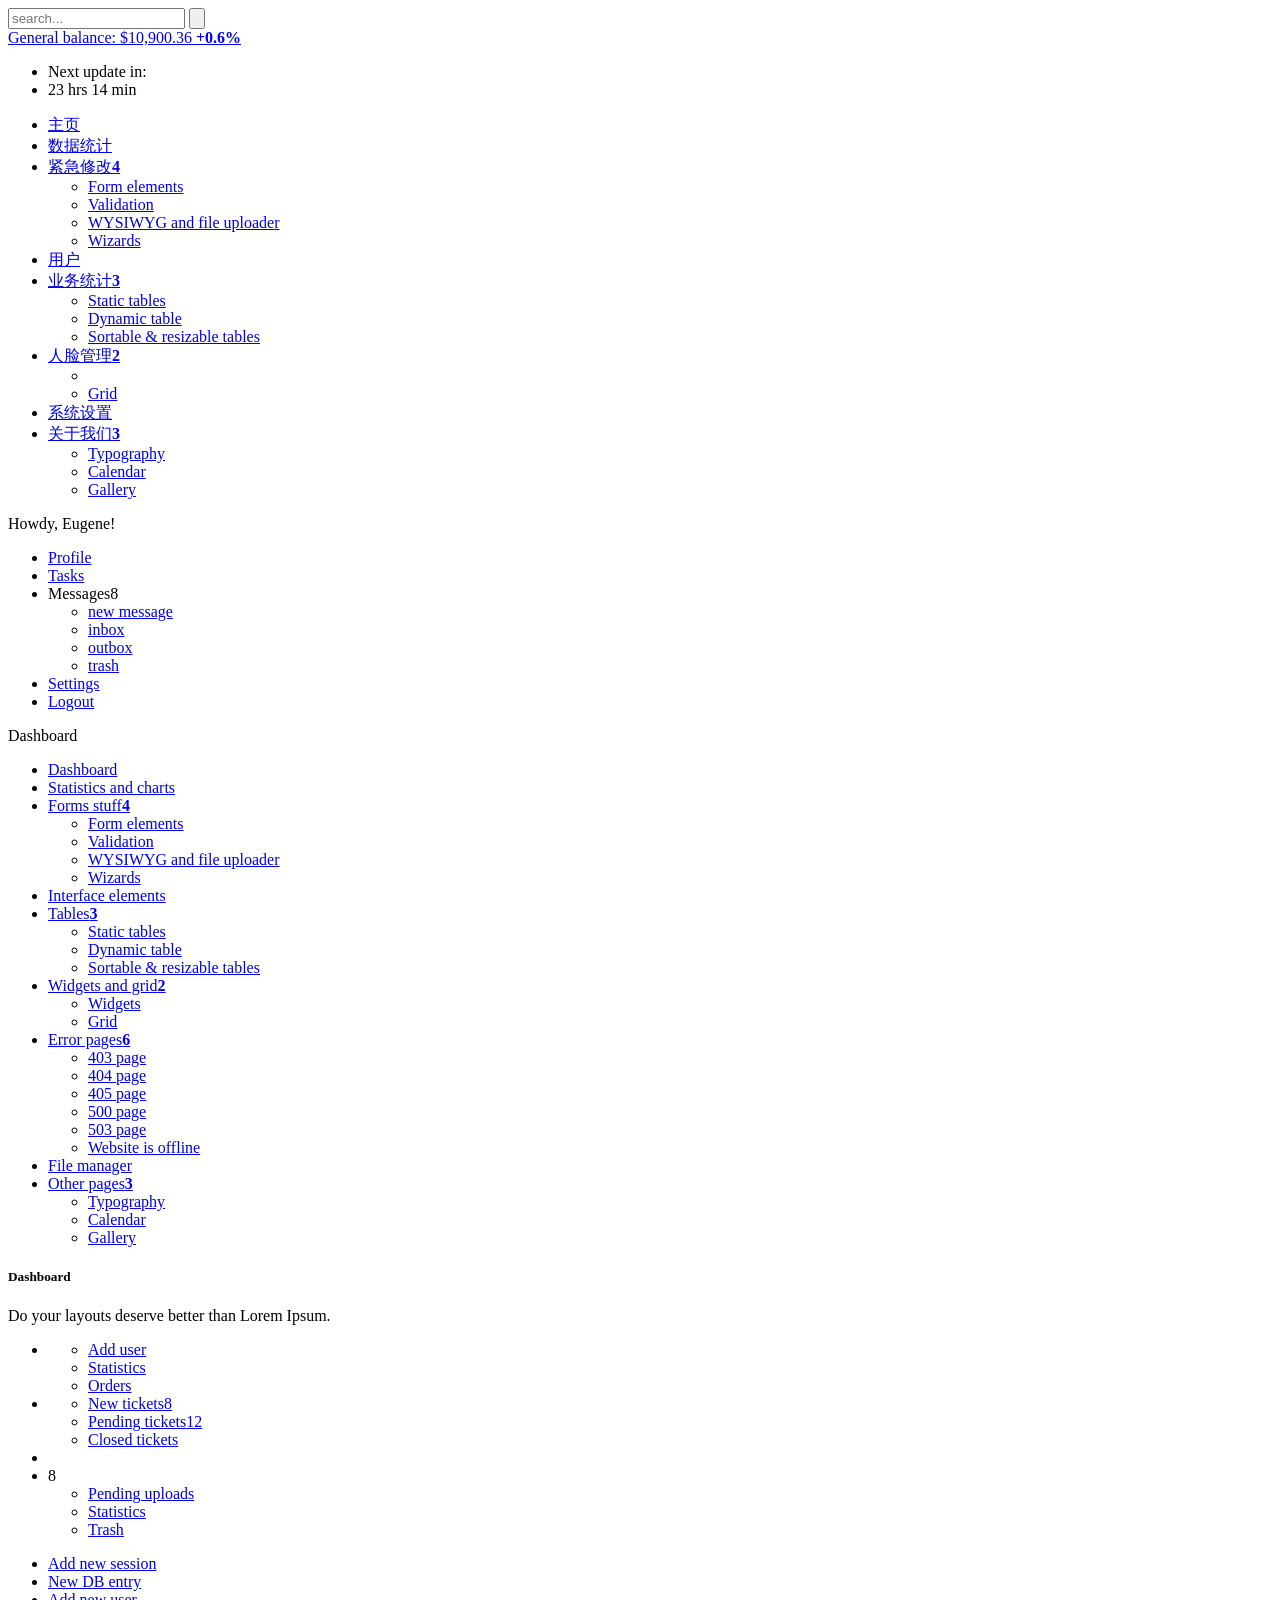
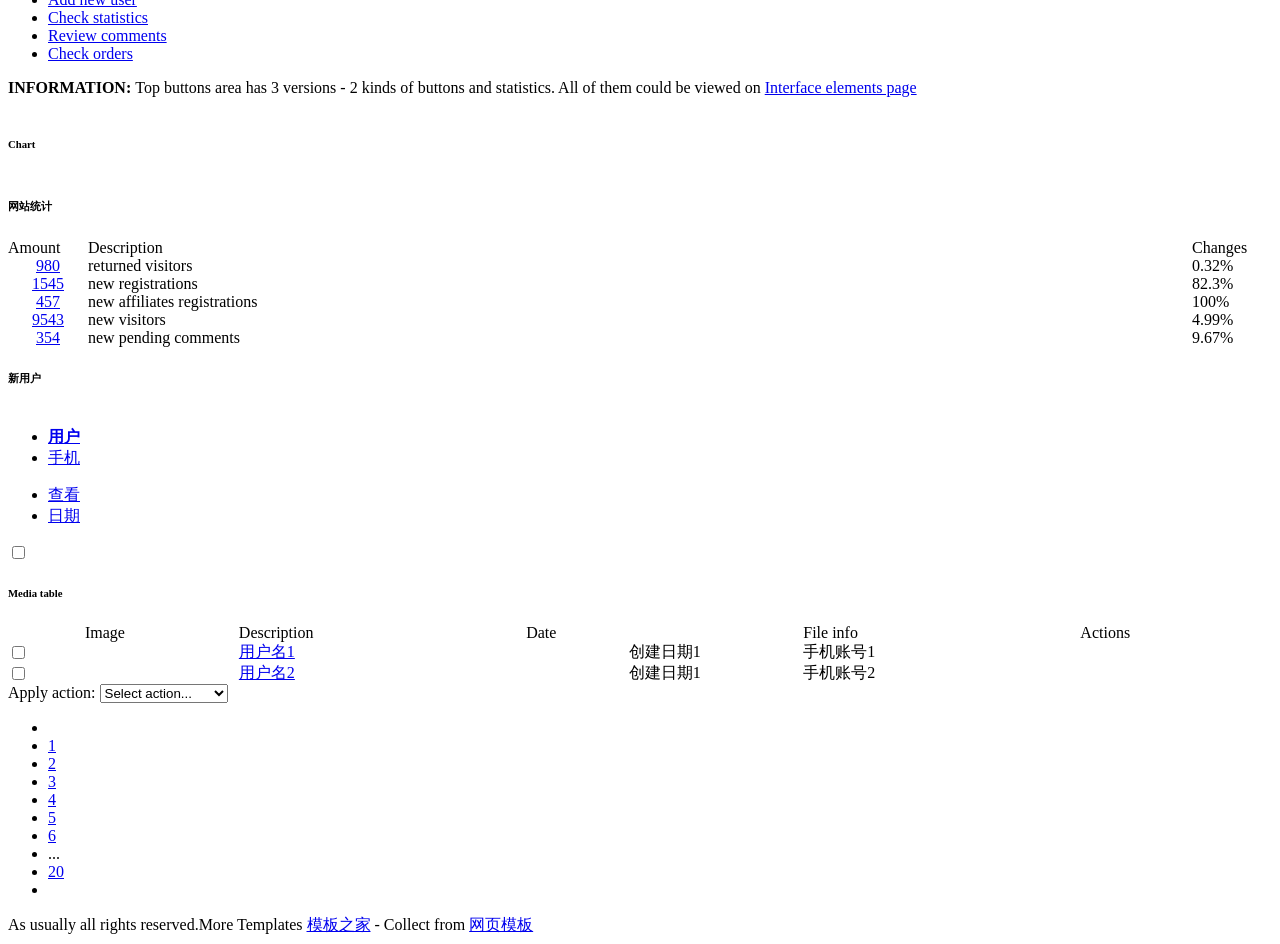
==== commit 2c9b9e59: "初始配置 1.2.5" ====
--- a/src/main/resources/templates/management/index.html
+++ b/src/main/resources/templates/management/index.html
@@ -103,9 +103,9 @@
     
     <!-- Left navigation -->
     <ul id="menu" class="nav">
-        <li class="dash"><a href="index.html" title="" class="active"><span>Dashboard</span></a></li>
-        <li class="charts"><a href="charts.html" title=""><span>Statistics and charts</span></a></li>
-        <li class="forms"><a href="#" title="" class="exp"><span>Forms stuff</span><strong>4</strong></a>
+        <li class="dash"><a href="index.html" title="" class="active"><span>主页</span></a></li>
+        <li class="charts"><a href="charts.html" title=""><span>数据统计</span></a></li>
+        <li class="forms"><a href="#" title="" class="exp"><span>紧急修改</span><strong>4</strong></a>
             <ul class="sub">
                 <li><a href="forms.html" title="">Form elements</a></li>
                 <li><a href="form_validation.html" title="">Validation</a></li>
@@ -113,32 +113,22 @@
                 <li class="last"><a href="form_wizards.html" title="">Wizards</a></li>
             </ul>
         </li>
-        <li class="ui"><a href="ui_elements.html" title=""><span>Interface elements</span></a></li>
-        <li class="tables"><a href="tables.html" title="" class="exp"><span>Tables</span><strong>3</strong></a>
+        <li class="ui"><a href="user.html" title=""><span>用户</span></a></li>
+        <li class="tables"><a href="tables.html" title="" class="exp"><span>业务统计</span><strong>3</strong></a>
             <ul class="sub">
                 <li><a href="table_static.html" title="">Static tables</a></li>
                 <li><a href="table_dynamic.html" title="">Dynamic table</a></li>
                 <li class="last"><a href="table_sortable_resizable.html" title="">Sortable &amp; resizable tables</a></li>
             </ul>
         </li>
-        <li class="widgets"><a href="#" title="" class="exp"><span>Widgets and grid</span><strong>2</strong></a>
+        <li class="widgets"><a href="#" title="" class="exp"><span>人脸管理</span><strong>2</strong></a>
             <ul class="sub">
-                <li><a href="widgets.html" title="">Widgets</a></li>
+                <li><a href="widgets.html" title=""></a></li>
                 <li class="last"><a href="grid.html" title="">Grid</a></li>
             </ul>
         </li>
-        <li class="errors"><a href="#" title="" class="exp"><span>Error pages</span><strong>6</strong></a>
-            <ul class="sub">
-                <li><a href="403.html" title="">403 page</a></li>
-                <li><a href="404.html" title="">404 page</a></li>
-                <li><a href="405.html" title="">405 page</a></li>
-                <li><a href="500.html" title="">500 page</a></li>
-                <li><a href="503.html" title="">503 page</a></li>
-                <li class="last"><a href="offline.html" title="">Website is offline</a></li>
-            </ul>
-        </li>
-        <li class="files"><a href="file_manager.html" title=""><span>File manager</span></a></li>
-        <li class="typo"><a href="#" title="" class="exp"><span>Other pages</span><strong>3</strong></a>
+        <li class="files"><a href="file_manager.html" title=""><span>系统设置</span></a></li>
+        <li class="typo"><a href="#" title="" class="exp"><span>关于我们</span><strong>3</strong></a>
             <ul class="sub">
                 <li><a href="typography.html" title="">Typography</a></li>
                 <li><a href="calendar.html" title="">Calendar</a></li>
@@ -311,63 +301,11 @@
             <div class="oneTwo">
             
                 <!-- Partners list widget -->
-                <div class="widget">
-                    <div class="title"><img src="images/icons/dark/users.png" alt="" class="titleIcon" /><h6>Partners list</h6></div>
-                    <ul class="partners">
-                        <li>
-                            <a href="#" title="" class="floatL"><img src="images/user.png" alt="" /></a>
-                            <div class="pInfo">
-                                <a href="#" title=""><strong>Dave Armstrong</strong></a>
-                                <i>Creative director at Google Inc. Zurich</i>	
-                            </div>
-                            <div class="pLinks">
-                                <a href="#" title="Direct call" class="tipW"><img src="images/icons/pSkype.png" alt="" /></a>
-                                <a href="#" title="Send an email" class="tipW"><img src="images/icons/pEmail.png" alt="" /></a>
-                            </div>
-                            <div class="clear"></div>
-                        </li>
-                        <li>
-                            <a href="#" title="" class="floatL"><img src="images/user.png" alt="" /></a>
-                                <div class="pInfo">
-                                <a href="#" title=""><strong>Nora McDonald</strong></a>
-                                <i>Lead developer, Alaska</i>	
-                            </div>
-                            <div class="pLinks">
-                                <a href="#" title="Direct call" class="tipW"><img src="images/icons/pSkype.png" alt="" /></a>
-                                <a href="#" title="Send an email" class="tipW"><img src="images/icons/pEmail.png" alt="" /></a>
-                            </div>
-                            <div class="clear"></div>
-                        </li>
-                        <li>
-                            <a href="#" title="" class="floatL"><img src="images/user.png" alt="" /></a>
-                            <div class="pInfo">
-                                <a href="#" title=""><strong>Natalie Zimmerman</strong></a>
-                                <i>Actually it's a guy. Yeah, unexpected</i>	
-                            </div>
-                            <div class="pLinks">
-                                <a href="#" title="Direct call" class="tipW"><img src="images/icons/pSkype.png" alt="" /></a>
-                                <a href="#" title="Send an email" class="tipW"><img src="images/icons/pEmail.png" alt="" /></a>
-                            </div>
-                            <div class="clear"></div>
-                        </li>
-                        <li>
-                            <a href="#" title="" class="floatL"><img src="images/user.png" alt="" /></a>
-                            <div class="pInfo">
-                                <a href="#" title=""><strong>Maria Paradeux</strong></a>
-                                <i>Very hot secretary, Playboy rockstar</i>	
-                            </div>
-                            <div class="pLinks">
-                                <a href="#" title="Direct call" class="tipW"><img src="images/icons/pSkype.png" alt="" /></a>
-                                <a href="#" title="Send an email" class="tipW"><img src="images/icons/pEmail.png" alt="" /></a>
-                            </div>
-                            <div class="clear"></div>
-                        </li>
-                    </ul>
-                </div>
+                
             
                 <!-- Website stats widget -->
                 <div class="widget">
-                    <div class="title"><img src="images/icons/dark/stats.png" alt="" class="titleIcon" /><h6>Website statistics</h6></div>
+                    <div class="title"><img src="images/icons/dark/stats.png" alt="" class="titleIcon" /><h6>网站统计</h6></div>
                     <table cellpadding="0" cellspacing="0" width="100%" class="sTable">
                         <thead>
                             <tr>
@@ -407,204 +345,38 @@
                 </div>
             
                 <!-- Latest update widget -->
-                <div class="widget">
-                    <div class="title"><img src="images/icons/dark/refresh4.png" alt="" class="titleIcon" /><h6>Latest updates</h6></div>
-                    
-                    <div class="updates">
-                    	<div class="newUpdate">
-                            <div class="uDone">
-                                <a href="#" title=""><strong>A new server is on the board!</strong></a>
-                                <span>We've just set up a new server. Our gurus ...</span>
-                            </div>
-                            <div class="uDate"><span class="uDay">08</span>feb</div>
-                            <div class="clear"></div>
-                        </div>
-                        
-                    	<div class="newUpdate">
-                            <span class="uAlert">
-                                <a href="#" title=""><strong>[ URGENT ] ex.ua was closed by government</strong></a>
-                                <span>But already everything was solved. It will ...</span>
-                            </span>
-                            <span class="uDate"><span class="uDay">08</span>feb</span>
-                            <div class="clear"></div>
-                        </div>
-                        
-                    	<div class="newUpdate">
-                            <span class="uDone">
-                                <a href="#" title=""><strong>The goal was reached!</strong></a>
-                                <span>We just passed 1000 sales! Congrats to all</span>
-                            </span>
-                            <span class="uDate"><span class="uDay">07</span>feb</span>
-                            <div class="clear"></div>
-                        </div>
-                        
-                    	<div class="newUpdate">
-                            <span class="uNotice">
-                                <a href="#" title=""><strong>Meat a new team member - Don Corleone</strong></a>
-                                <span>Very dyplomatic and flexible sales manager</span>
-                            </span>
-                            <span class="uDate"><span class="uDay">06</span>feb</span>
-                            <div class="clear"></div>
-                        </div>
-                        
-                    </div>
-                </div>
+                
             </div>
         
         	<!-- 2 columns widgets -->
             <div class="oneTwo">
             
                 <!-- Search -->
-                <div class="searchWidget">
-                    <form action="">
-                        <input type="text" name="search" placeholder="Enter search text..." />
-                        <input type="submit" name="find" value="" />
-                    </form>
-                </div>
+                
             
                 <!-- Purchase info widget -->
-                <div class="widget">
-                    <div class="title">
-                    	<img src="images/icons/dark/money.png" alt="" class="titleIcon" />
-                        <h6>Purchase info</h6>
-                        <div class="topIcons">
-                            <a href="#" class="tipS" title="Download statement"><img src="images/icons/downloadTop.png" alt="" /></a>
-                            <a href="#" class="tipS" title="Print invoice"><img src="images/icons/printTop.png" alt="" /></a>
-                            <a href="#" class="tipS" title="Edit"><img src="images/icons/editTop.png" alt="" /></a>
-                        </div>
-                    </div>
-                    <div class="newOrder">
-                        <div class="userRow">
-                            <a href="#" title=""><img src="images/user.png" alt="" class="floatL" /></a>
-                            <ul class="leftList">
-                                <li><a href="#" title=""><strong>Julia Maria Shine</strong></a></li>
-                                <li>Order status:</li>
-                            </ul>
-                            <ul class="rightList">
-                                <li><a href="#" title=""> <strong>#2112</strong></a></li>
-                                <li class="orderIcons"><span class="oUnfinished"></span><span class="oShipped tipN" title="Shipped on Feb 2nd, 2012"></span><span class="oPaid tipN" title="Paid on Feb 1st, 2012"></span></li>
-                            </ul>
-                            <div class="clear"></div>
-                        </div>
-                    
-                        <div class="cLine"></div>
-                        
-                        <div class="orderRow">
-                            <ul class="leftList">
-                                <li>Date and time:</li>
-                                <li>Subtotal amount:</li>
-                                <li>Taxes</li>
-                            </ul>
-                            <ul class="rightList">
-                                <li><strong>Jan 31, 2012</strong> |  12:51</li>
-                                <li><strong class="green">$5,514.36</strong></li>
-                                <li><strong class="orange">- $1,158.54</strong></li>
-                            </ul>
-                            <div class="clear"></div>
-                        </div>
-                        
-                        <div class="cLine"></div>
-                        <div class="totalAmount"><h6 class="floatL blue">Total:</h6><h6 class="floatR blue">$12,157.99</h6><div class="clear"></div></div>
-                    </div>
-                </div>                
+                
         
                 <!-- New users widget -->
                 <div class="widget">
-                    <div class="title"><img src="images/icons/dark/add.png" alt="" class="titleIcon" /><h6>New users</h6></div>
+                    <div class="title"><img src="images/icons/dark/add.png" alt="" class="titleIcon" /><h6>新用户</h6></div>
                     <div class="wUserInfo">
                         <a href="#" title="" class="wUserPic"><img src="images/user.png" alt="" /></a>
                         <ul class="leftList">
-                            <li><a href="#" title=""><strong>Eugene Kopyov</strong></a></li>
-                            <li><a href="#" title="">eugene@kopyov.com</a></li>
+                            <li><a href="#" title=""><strong>用户</strong></a></li>
+                            <li><a href="#" title="">手机</a></li>
                         </ul>
                         <ul class="rightList">
-                            <li><a href="#" class="green"><strong>$12,248.21</strong></a></li>
-                            <li><a href="#" class="red">12 purchases</a></li>
+                            <li><a href="#" class="green">查看<strong></strong></a></li>
+                            <li><a href="#" class="red">日期</a></li>
                         </ul>
                         <div class="clear"></div>
                     </div>
                     
-                    <div class="cLine"></div>
-                    
-                    <div class="wUserInfo">
-                        <a href="#" title="" class="wUserPic"><img src="images/user.png" alt="" /></a>
-                        <ul class="leftList">
-                            <li><a href="#" title=""><strong>Valery Dow</strong></a></li>
-                            <li><a href="#" title="">valery@dow.com</a></li>
-                        </ul>
-                        <ul class="rightList">
-                            <li><a href="#" class="green"><strong>$4,048</strong></a></li>
-                            <li><a href="#" class="red">96 purchases</a></li>
-                        </ul>
-                        <div class="clear"></div>
-                    </div>
-                    
-                    <div class="cLine"></div>
-                    
-                    <div class="wUserInfo">
-                        <a href="#" title="" class="wUserPic"><img src="images/user.png" alt="" /></a>
-                        <ul class="leftList">
-                            <li><a href="#" title=""><strong>Liam Paterson</strong></a></li>
-                            <li><a href="#" title="">liam@paterson.com</a></li>
-                        </ul>
-                        <ul class="rightList">
-                            <li><a href="#" class="green"><strong>$94,127.20</strong></a></li>
-                            <li><a href="#" class="red">128 purchases</a></li>
-                        </ul>
-                        <div class="clear"></div>
-                    </div>
-                    
-                    <div class="cLine"></div>
-                    
-                    <div class="wUserInfo">
-                        <a href="#" title="" class="wUserPic"><img src="images/user.png" alt="" /></a>
-                        <ul class="leftList">
-                            <li><a href="#" title=""><strong>Steve Downey</strong></a></li>
-                            <li><a href="#" title="">steve@downey.com</a></li>
-                        </ul>
-                        <ul class="rightList">
-                            <li><a href="#" class="green"><strong>$2,483.02</strong></a></li>
-                            <li><a href="#" class="red">0 purchases</a></li>
-                        </ul>
-                        <div class="clear"></div>
-                    </div>
+                    <div class="cLine"></div>    
                 </div>
                 
-            	<!-- My tasks table widget -->
-                <div class="widget">
-                    <div class="title"><img src="images/icons/dark/timer.png" alt="" class="titleIcon" /><h6>My tasks</h6><div class="num"><a href="#" class="blueNum">+245</a></div></div>
-                    <table cellpadding="0" cellspacing="0" width="100%" class="sTable taskWidget">
-                        <thead>
-                            <tr>
-                                <td>Description</td>
-                                <td width="100">Status</td>
-                                <td width="60">Acts</td>
-                            </tr>
-                        </thead>
-                        <tbody>
-                            <tr>
-                                <td class="taskPr"><a href="#" title="">Finish design</a></td>
-                                <td><span class="green f11">in progress</span></td>
-                                <td class="actBtns"><a href="#" title="Update" class="tipS"><img src="images/icons/edit.png" alt="" /></a><a href="#" title="Remove" class="tipS"><img src="images/icons/remove.png" alt="" /></a></td>
-                            </tr>
-                            <tr>
-                                <td class="taskP"><a href="#" title="">Get HTML done</a></td>
-                                <td><span class="lGrey f11">pending</span></td>
-                                <td class="actBtns"><a href="#" title="Update" class="tipS"><img src="images/icons/edit.png" alt="" /></a><a href="#" title="Remove" class="tipS"><img src="images/icons/remove.png" alt="" /></a></td>
-                            </tr>
-                            <tr>
-                                <td class="taskP"><a href="#" title="">Connect jQuery stuff</a></td>
-                                <td><span class="lGrey f11">pending</span></td>
-                                <td class="actBtns"><a href="#" title="Update" class="tipS"><img src="images/icons/edit.png" alt="" /></a><a href="#" title="Remove" class="tipS"><img src="images/icons/remove.png" alt="" /></a></td>
-                            </tr>
-                            <tr>
-                                <td class="taskD"><a href="#" title="">Start beta testing</a></td>
-                                <td><span class="red f11">done</span></td>
-                                <td class="actBtns"><a href="#" title="Update" class="tipS"><img src="images/icons/edit.png" alt="" /></a><a href="#" title="Remove" class="tipS"><img src="images/icons/remove.png" alt="" /></a></td>
-                            </tr>
-                        </tbody>
-                    </table> 
-                </div>
+            	<!-- My tasks table widget -->             
                 <div class="clear"></div>
 
             </div>
@@ -612,10 +384,7 @@
         </div>
     	
         <!-- Events calendar -->
-        <div class="widget">
-            <div class="title"><img src="images/icons/dark/monthCalendar.png" alt="" class="titleIcon" /><h6>Events</h6></div>
-            <div class="calendar"></div>
-        </div>
+        
     
         <!-- Media table -->
         <div class="widget">
@@ -664,409 +433,26 @@
                     <tr>
                         <td><input type="checkbox" id="titleCheck2" name="checkRow" /></td>
                         <td align="center"><a href="images/big.png" title="" rel="lightbox"><img src="images/user.png" alt="" /></a></td>
-                        <td><a href="#" title="">Image1 description</a></td>
-                        <td align="center">Feb 12, 2012. 12:28</td>
-                        <td class="fileInfo"><span><strong>Size:</strong> 215 Kb</span><span><strong>Format:</strong> .jpg</span></td>
+                        <td><a href="#" title="">用户名1</a></td>
+                        <td align="center">创建日期1</td>
+                        <td class="fileInfo">手机账号1</td>
                         <td class="actBtns"><a href="#" title="Update" class="tipS"><img src="images/icons/edit.png" alt="" /></a><a href="#" title="Remove" class="tipS"><img src="images/icons/remove.png" alt="" /></a></td>
                     </tr>
                     <tr>
                         <td><input type="checkbox" id="titleCheck3" name="checkRow" /></td>
                         <td align="center"><a href="images/big.png" title="" rel="lightbox"><img src="images/user.png" alt="" /></a></td>
-                        <td><a href="#" title="">Image2 description</a></td>
-                        <td align="center">Feb 12, 2012. 12:30</td>
-                        <td class="fileInfo"><span><strong>Size:</strong> 215 Kb</span><span><strong>Format:</strong> .jpg</span></td>
+                        <td><a href="#" title="">用户名2</a></td>
+                        <td align="center">创建日期1</td>
+                        <td class="fileInfo"><span>手机账号2</td>
                         <td class="actBtns"><a href="#" title="Update" class="tipS"><img src="images/icons/edit.png" alt="" /></a><a href="#" title="Remove" class="tipS"><img src="images/icons/remove.png" alt="" /></a></td>
                     </tr>
-                    <tr>
-                        <td><input type="checkbox" id="titleCheck4" name="checkRow" /></td>
-                        <td align="center"><a href="images/big.png" title="" rel="lightbox"><img src="images/user.png" alt="" /></a></td>
-                        <td><a href="#" title="">Image3 description</a></td>
-                        <td align="center">Feb 11, 2012. 02:30</td>
-                        <td class="fileInfo"><span><strong>Size:</strong> 215 Kb</span><span><strong>Format:</strong> .jpg</span></td>
-                        <td class="actBtns"><a href="#" title="Update" class="tipS"><img src="images/icons/edit.png" alt="" /></a><a href="#" title="Remove" class="tipS"><img src="images/icons/remove.png" alt="" /></a></td>
-                    </tr>
-                    <tr>
-                        <td><input type="checkbox" id="titleCheck5" name="checkRow" /></td>
-                        <td align="center"><a href="images/big.png" title="" rel="lightbox"><img src="images/user.png" alt="" /></a></td>
-                        <td><a href="#" title="">Image4 description</a></td>
-                        <td align="center">Feb 12, 2012. 12:28</td>
-                        <td class="fileInfo"><span><strong>Size:</strong> 215 Kb</span><span><strong>Format:</strong> .jpg</span></td>
-                        <td class="actBtns"><a href="#" title="Update" class="tipS"><img src="images/icons/edit.png" alt="" /></a><a href="#" title="Remove" class="tipS"><img src="images/icons/remove.png" alt="" /></a></td>
-                    </tr>
-                    <tr>
-                        <td><input type="checkbox" id="titleCheck6" name="checkRow" /></td>
-                        <td align="center"><a href="images/big.png" title="" rel="lightbox"><img src="images/user.png" alt="" /></a></td>
-                        <td><a href="#" title="">Image5 description</a></td>
-                        <td align="center">Feb 12, 2012. 12:28</td>
-                        <td class="fileInfo"><span><strong>Size:</strong> 215 Kb</span><span><strong>Format:</strong> .jpg</span></td>
-                        <td class="actBtns"><a href="#" title="Update" class="tipS"><img src="images/icons/edit.png" alt="" /></a><a href="#" title="Remove" class="tipS"><img src="images/icons/remove.png" alt="" /></a></td>
-                    </tr>
+                    
                 </tbody>
             </table>
         </div>
     
     	<!-- Dynamic table -->
-        <div class="widget">
-            <div class="title"><img src="images/icons/dark/full2.png" alt="" class="titleIcon" /><h6>Dynamic table</h6></div>                          
-            <table cellpadding="0" cellspacing="0" border="0" class="display dTable">
-            <thead>
-            <tr>
-            <th>Rendering engine</th>
-            <th>Browser</th>
-            <th>Platform(s)</th>
-            <th>Engine version</th>
-            </tr>
-            </thead>
-            <tbody>
-            <tr class="gradeX">
-            <td>Trident</td>
-            <td>Internet
-            Explorer 4.0</td>
-            <td>Win 95+</td>
-            <td class="center">4</td>
-            </tr>
-            <tr class="gradeC">
-            <td>Trident</td>
-            <td>Internet
-            Explorer 5.0</td>
-            <td>Win 95+</td>
-            <td class="center">5</td>
-            </tr>
-            <tr class="gradeA">
-            <td>Trident</td>
-            <td>Internet
-            Explorer 5.5</td>
-            <td>Win 95+</td>
-            <td class="center">5.5</td>
-            </tr>
-            <tr class="gradeA">
-            <td>Trident</td>
-            <td>Internet
-            Explorer 6</td>
-            <td>Win 98+</td>
-            <td class="center">6</td>
-            </tr>
-            <tr class="gradeA">
-            <td>Trident</td>
-            <td>Internet Explorer 7</td>
-            <td>Win XP SP2+</td>
-            <td class="center">7</td>
-            </tr>
-            <tr class="gradeA">
-            <td>Trident</td>
-            <td>AOL browser (AOL desktop)</td>
-            <td>Win XP</td>
-            <td class="center">6</td>
-            </tr>
-            <tr class="gradeA">
-            <td>Gecko</td>
-            <td>Firefox 1.0</td>
-            <td>Win 98+ / OSX.2+</td>
-            <td class="center">1.7</td>
-            </tr>
-            <tr class="gradeA">
-            <td>Gecko</td>
-            <td>Firefox 1.5</td>
-            <td>Win 98+ / OSX.2+</td>
-            <td class="center">1.8</td>
-            </tr>
-            <tr class="gradeA">
-            <td>Gecko</td>
-            <td>Firefox 2.0</td>
-            <td>Win 98+ / OSX.2+</td>
-            <td class="center">1.8</td>
-            </tr>
-            <tr class="gradeA">
-            <td>Gecko</td>
-            <td>Firefox 3.0</td>
-            <td>Win 2k+ / OSX.3+</td>
-            <td class="center">1.9</td>
-            </tr>
-            <tr class="gradeA">
-            <td>Gecko</td>
-            <td>Camino 1.0</td>
-            <td>OSX.2+</td>
-            <td class="center">1.8</td>
-            </tr>
-            <tr class="gradeA">
-            <td>Gecko</td>
-            <td>Camino 1.5</td>
-            <td>OSX.3+</td>
-            <td class="center">1.8</td>
-            </tr>
-            <tr class="gradeA">
-            <td>Gecko</td>
-            <td>Netscape 7.2</td>
-            <td>Win 95+ / Mac OS 8.6-9.2</td>
-            <td class="center">1.7</td>
-            </tr>
-            <tr class="gradeA">
-            <td>Gecko</td>
-            <td>Netscape Browser 8</td>
-            <td>Win 98SE+</td>
-            <td class="center">1.7</td>
-            </tr>
-            <tr class="gradeA">
-            <td>Gecko</td>
-            <td>Netscape Navigator 9</td>
-            <td>Win 98+ / OSX.2+</td>
-            <td class="center">1.8</td>
-            </tr>
-            <tr class="gradeA">
-            <td>Gecko</td>
-            <td>Mozilla 1.0</td>
-            <td>Win 95+ / OSX.1+</td>
-            <td class="center">1</td>
-            </tr>
-            <tr class="gradeA">
-            <td>Gecko</td>
-            <td>Mozilla 1.1</td>
-            <td>Win 95+ / OSX.1+</td>
-            <td class="center">1.1</td>
-            </tr>
-            <tr class="gradeA">
-            <td>Gecko</td>
-            <td>Mozilla 1.2</td>
-            <td>Win 95+ / OSX.1+</td>
-            <td class="center">1.2</td>
-            </tr>
-            <tr class="gradeA">
-            <td>Gecko</td>
-            <td>Mozilla 1.3</td>
-            <td>Win 95+ / OSX.1+</td>
-            <td class="center">1.3</td>
-            </tr>
-            <tr class="gradeA">
-            <td>Gecko</td>
-            <td>Mozilla 1.4</td>
-            <td>Win 95+ / OSX.1+</td>
-            <td class="center">1.4</td>
-            </tr>
-            <tr class="gradeA">
-            <td>Gecko</td>
-            <td>Mozilla 1.5</td>
-            <td>Win 95+ / OSX.1+</td>
-            <td class="center">1.5</td>
-            </tr>
-            <tr class="gradeA">
-            <td>Gecko</td>
-            <td>Mozilla 1.6</td>
-            <td>Win 95+ / OSX.1+</td>
-            <td class="center">1.6</td>
-            </tr>
-            <tr class="gradeA">
-            <td>Gecko</td>
-            <td>Mozilla 1.7</td>
-            <td>Win 98+ / OSX.1+</td>
-            <td class="center">1.7</td>
-            </tr>
-            <tr class="gradeA">
-            <td>Gecko</td>
-            <td>Mozilla 1.8</td>
-            <td>Win 98+ / OSX.1+</td>
-            <td class="center">1.8</td>
-            </tr>
-            <tr class="gradeA">
-            <td>Gecko</td>
-            <td>Seamonkey 1.1</td>
-            <td>Win 98+ / OSX.2+</td>
-            <td class="center">1.8</td>
-            </tr>
-            <tr class="gradeA">
-            <td>Gecko</td>
-            <td>Epiphany 2.20</td>
-            <td>Gnome</td>
-            <td class="center">1.8</td>
-            </tr>
-            <tr class="gradeA">
-            <td>Webkit</td>
-            <td>Safari 1.2</td>
-            <td>OSX.3</td>
-            <td class="center">125.5</td>
-            </tr>
-            <tr class="gradeA">
-            <td>Webkit</td>
-            <td>Safari 1.3</td>
-            <td>OSX.3</td>
-            <td class="center">312.8</td>
-            </tr>
-            <tr class="gradeA">
-            <td>Webkit</td>
-            <td>Safari 2.0</td>
-            <td>OSX.4+</td>
-            <td class="center">419.3</td>
-            </tr>
-            <tr class="gradeA">
-            <td>Webkit</td>
-            <td>Safari 3.0</td>
-            <td>OSX.4+</td>
-            <td class="center">522.1</td>
-            </tr>
-            <tr class="gradeA">
-            <td>Webkit</td>
-            <td>OmniWeb 5.5</td>
-            <td>OSX.4+</td>
-            <td class="center">420</td>
-            </tr>
-            <tr class="gradeA">
-            <td>Webkit</td>
-            <td>iPod Touch / iPhone</td>
-            <td>iPod</td>
-            <td class="center">420.1</td>
-            </tr>
-            <tr class="gradeA">
-            <td>Webkit</td>
-            <td>S60</td>
-            <td>S60</td>
-            <td class="center">413</td>
-            </tr>
-            <tr class="gradeA">
-            <td>Presto</td>
-            <td>Opera 7.0</td>
-            <td>Win 95+ / OSX.1+</td>
-            <td class="center">-</td>
-            </tr>
-            <tr class="gradeA">
-            <td>Presto</td>
-            <td>Opera 7.5</td>
-            <td>Win 95+ / OSX.2+</td>
-            <td class="center">-</td>
-            </tr>
-            <tr class="gradeA">
-            <td>Presto</td>
-            <td>Opera 8.0</td>
-            <td>Win 95+ / OSX.2+</td>
-            <td class="center">-</td>
-            </tr>
-            <tr class="gradeA">
-            <td>Presto</td>
-            <td>Opera 8.5</td>
-            <td>Win 95+ / OSX.2+</td>
-            <td class="center">-</td>
-            </tr>
-            <tr class="gradeA">
-            <td>Presto</td>
-            <td>Opera 9.0</td>
-            <td>Win 95+ / OSX.3+</td>
-            <td class="center">-</td>
-            </tr>
-            <tr class="gradeA">
-            <td>Presto</td>
-            <td>Opera 9.2</td>
-            <td>Win 88+ / OSX.3+</td>
-            <td class="center">-</td>
-            </tr>
-            <tr class="gradeA">
-            <td>Presto</td>
-            <td>Opera 9.5</td>
-            <td>Win 88+ / OSX.3+</td>
-            <td class="center">-</td>
-            </tr>
-            <tr class="gradeA">
-            <td>Presto</td>
-            <td>Opera for Wii</td>
-            <td>Wii</td>
-            <td class="center">-</td>
-            </tr>
-            <tr class="gradeA">
-            <td>Presto</td>
-            <td>Nokia N800</td>
-            <td>N800</td>
-            <td class="center">-</td>
-            </tr>
-            <tr class="gradeA">
-            <td>Presto</td>
-            <td>Nintendo DS browser</td>
-            <td>Nintendo DS</td>
-            <td class="center">8.5</td>
-            </tr>
-            <tr class="gradeC">
-            <td>KHTML</td>
-            <td>Konqureror 3.1</td>
-            <td>KDE 3.1</td>
-            <td class="center">3.1</td>
-            </tr>
-            <tr class="gradeA">
-            <td>KHTML</td>
-            <td>Konqureror 3.3</td>
-            <td>KDE 3.3</td>
-            <td class="center">3.3</td>
-            </tr>
-            <tr class="gradeA">
-            <td>KHTML</td>
-            <td>Konqureror 3.5</td>
-            <td>KDE 3.5</td>
-            <td class="center">3.5</td>
-            </tr>
-            <tr class="gradeX">
-            <td>Tasman</td>
-            <td>Internet Explorer 4.5</td>
-            <td>Mac OS 8-9</td>
-            <td class="center">-</td>
-            </tr>
-            <tr class="gradeC">
-            <td>Tasman</td>
-            <td>Internet Explorer 5.1</td>
-            <td>Mac OS 7.6-9</td>
-            <td class="center">1</td>
-            </tr>
-            <tr class="gradeC">
-            <td>Tasman</td>
-            <td>Internet Explorer 5.2</td>
-            <td>Mac OS 8-X</td>
-            <td class="center">1</td>
-            </tr>
-            <tr class="gradeA">
-            <td>Misc</td>
-            <td>NetFront 3.1</td>
-            <td>Embedded devices</td>
-            <td class="center">-</td>
-            </tr>
-            <tr class="gradeA">
-            <td>Misc</td>
-            <td>NetFront 3.4</td>
-            <td>Embedded devices</td>
-            <td class="center">-</td>
-            </tr>
-            <tr class="gradeX">
-            <td>Misc</td>
-            <td>Dillo 0.8</td>
-            <td>Embedded devices</td>
-            <td class="center">-</td>
-            </tr>
-            <tr class="gradeX">
-            <td>Misc</td>
-            <td>Links</td>
-            <td>Text only</td>
-            <td class="center">-</td>
-            </tr>
-            <tr class="gradeX">
-            <td>Misc</td>
-            <td>Lynx</td>
-            <td>Text only</td>
-            <td class="center">-</td>
-            </tr>
-            <tr class="gradeC">
-            <td>Misc</td>
-            <td>IE Mobile</td>
-            <td>Windows Mobile 6</td>
-            <td class="center">-</td>
-            </tr>
-            <tr class="gradeC">
-            <td>Misc</td>
-            <td>PSP browser</td>
-            <td>PSP</td>
-            <td class="center">-</td>
-            </tr>
-            <tr class="gradeU">
-            <td>Other browsers</td>
-            <td>All others</td>
-            <td>-</td>
-            <td class="center">-</td>
-            </tr>
-            </tbody>
-            </table>  
-        </div>
+        
     
     </div>
     
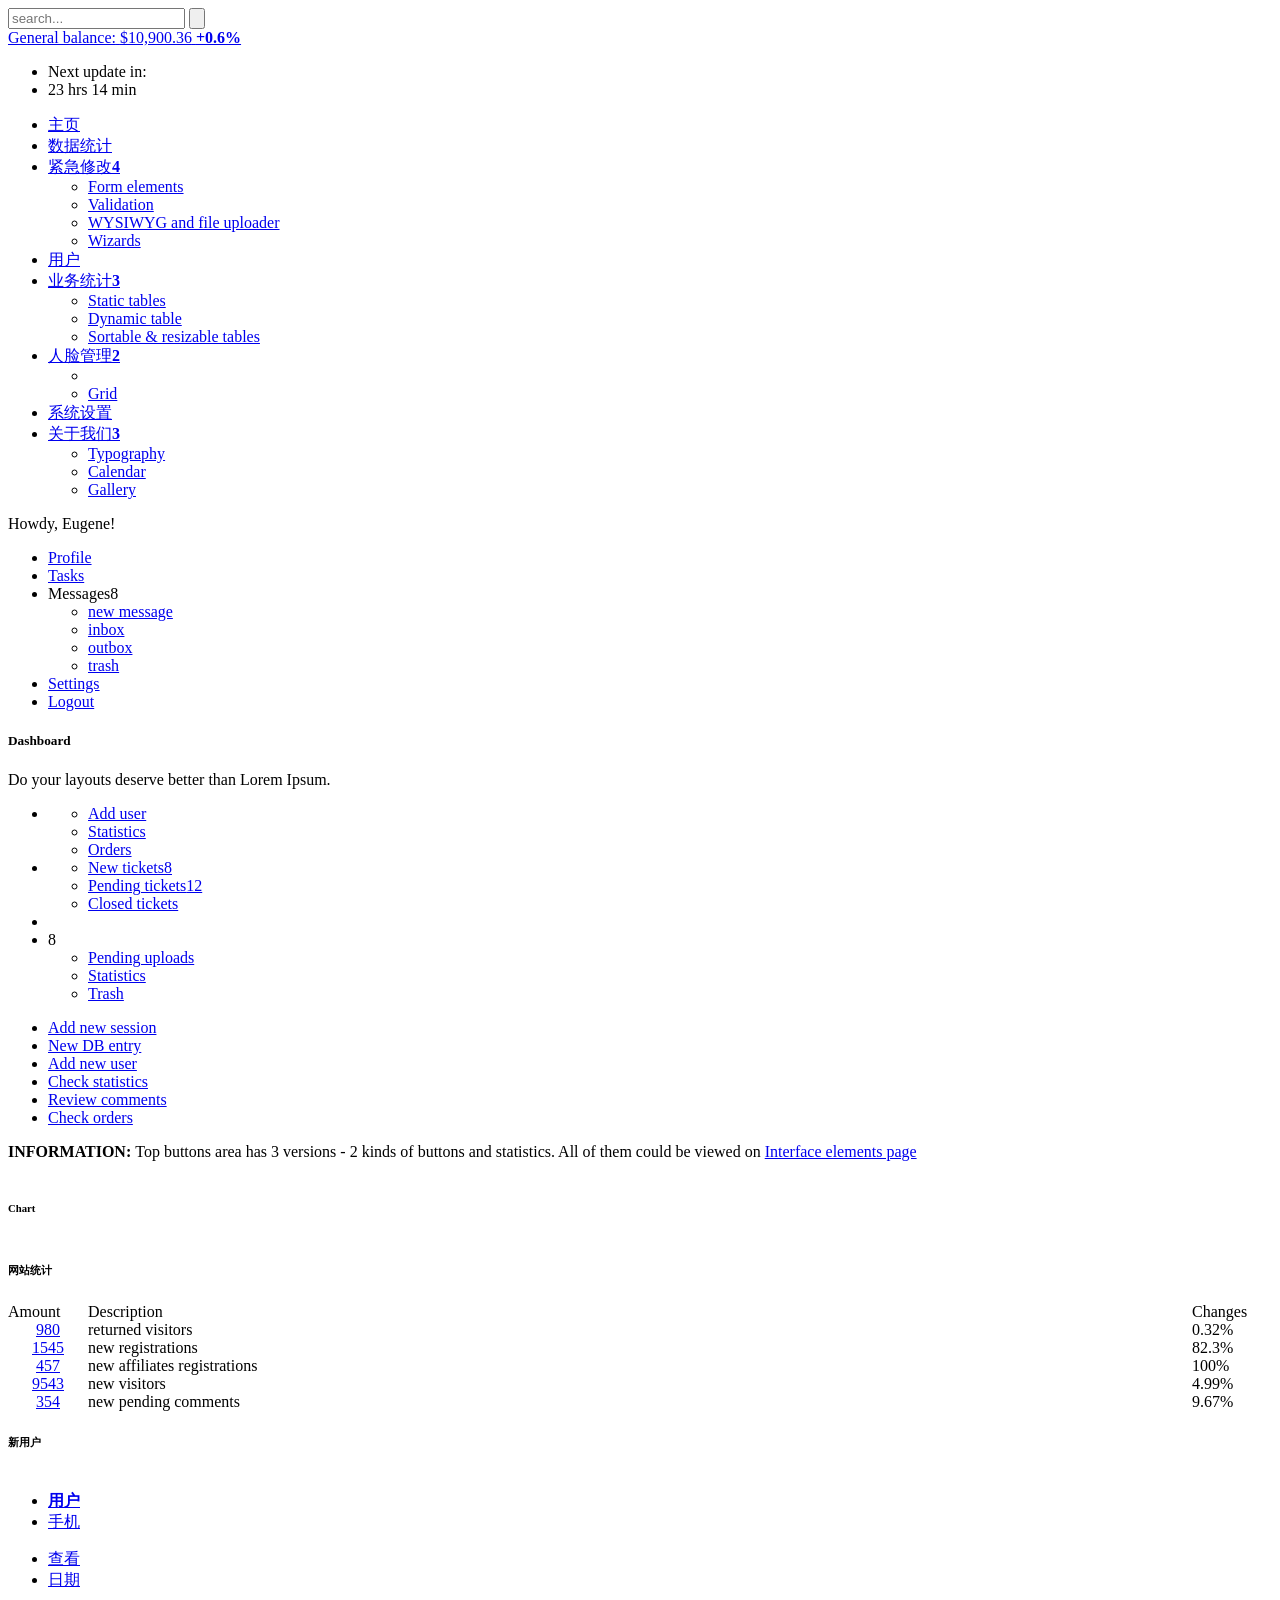
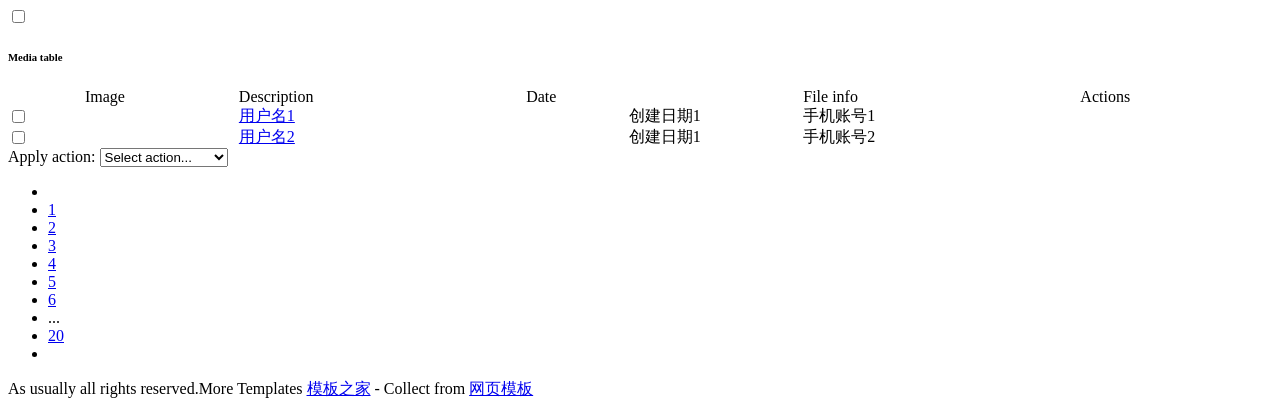
==== commit f0a855bf: "Update index.html" ====
--- a/src/main/resources/templates/management/index.html
+++ b/src/main/resources/templates/management/index.html
@@ -6,60 +6,7 @@
 <title>Crown - premium responsive admin template for backend systems</title>
 <link href="css/main.css" rel="stylesheet" type="text/css" />
 
-<script type="text/javascript" src="js/jquery.min.js"></script>
-
-<script type="text/javascript" src="js/plugins/spinner/ui.spinner.js"></script>
-<script type="text/javascript" src="js/plugins/spinner/jquery.mousewheel.js"></script>
-
-<script type="text/javascript" src="js/jquery-ui.min.js"></script>
-
-<script type="text/javascript" src="js/plugins/charts/excanvas.min.js"></script>
-<script type="text/javascript" src="js/plugins/charts/jquery.flot.js"></script>
-<script type="text/javascript" src="js/plugins/charts/jquery.flot.orderBars.js"></script>
-<script type="text/javascript" src="js/plugins/charts/jquery.flot.pie.js"></script>
-<script type="text/javascript" src="js/plugins/charts/jquery.flot.resize.js"></script>
-<script type="text/javascript" src="js/plugins/charts/jquery.sparkline.min.js"></script>
-
-<script type="text/javascript" src="js/plugins/forms/uniform.js"></script>
-<script type="text/javascript" src="js/plugins/forms/jquery.cleditor.js"></script>
-<script type="text/javascript" src="js/plugins/forms/jquery.validationEngine-en.js"></script>
-<script type="text/javascript" src="js/plugins/forms/jquery.validationEngine.js"></script>
-<script type="text/javascript" src="js/plugins/forms/jquery.tagsinput.min.js"></script>
-<script type="text/javascript" src="js/plugins/forms/autogrowtextarea.js"></script>
-<script type="text/javascript" src="js/plugins/forms/jquery.maskedinput.min.js"></script>
-<script type="text/javascript" src="js/plugins/forms/jquery.dualListBox.js"></script>
-<script type="text/javascript" src="js/plugins/forms/jquery.inputlimiter.min.js"></script>
-<script type="text/javascript" src="js/plugins/forms/chosen.jquery.min.js"></script>
-
-<script type="text/javascript" src="js/plugins/wizard/jquery.form.js"></script>
-<script type="text/javascript" src="js/plugins/wizard/jquery.validate.min.js"></script>
-<script type="text/javascript" src="js/plugins/wizard/jquery.form.wizard.js"></script>
-
-<script type="text/javascript" src="js/plugins/uploader/plupload.js"></script>
-<script type="text/javascript" src="js/plugins/uploader/plupload.html5.js"></script>
-<script type="text/javascript" src="js/plugins/uploader/plupload.html4.js"></script>
-<script type="text/javascript" src="js/plugins/uploader/jquery.plupload.queue.js"></script>
-
-<script type="text/javascript" src="js/plugins/tables/datatable.js"></script>
-<script type="text/javascript" src="js/plugins/tables/tablesort.min.js"></script>
-<script type="text/javascript" src="js/plugins/tables/resizable.min.js"></script>
-
-<script type="text/javascript" src="js/plugins/ui/jquery.tipsy.js"></script>
-<script type="text/javascript" src="js/plugins/ui/jquery.collapsible.min.js"></script>
-<script type="text/javascript" src="js/plugins/ui/jquery.prettyPhoto.js"></script>
-<script type="text/javascript" src="js/plugins/ui/jquery.progress.js"></script>
-<script type="text/javascript" src="js/plugins/ui/jquery.timeentry.min.js"></script>
-<script type="text/javascript" src="js/plugins/ui/jquery.colorpicker.js"></script>
-<script type="text/javascript" src="js/plugins/ui/jquery.jgrowl.js"></script>
-<script type="text/javascript" src="js/plugins/ui/jquery.breadcrumbs.js"></script>
-<script type="text/javascript" src="js/plugins/ui/jquery.sourcerer.js"></script>
-
-<script type="text/javascript" src="js/plugins/calendar.min.js"></script>
-<script type="text/javascript" src="js/plugins/elfinder.min.js"></script>
-
-<script type="text/javascript" src="js/custom.js"></script>
-
-<script type="text/javascript" src="js/charts/chart.js"></script>
+<script type="text/javascript" src="js/public.js"></script>
 
 <!-- Shared on MafiaShare.net  --><!-- Shared on MafiaShare.net  --></head>
 
@@ -167,61 +114,7 @@
     </div>
     
     <!-- Responsive header -->
-    <div class="resp">
-        <div class="respHead">
-            <a href="index.html" title=""><img src="images/loginLogo.png" alt="" /></a>
-        </div>
-        
-        <div class="cLine"></div>
-        <div class="smalldd">
-            <span class="goTo"><img src="images/icons/light/home.png" alt="" />Dashboard</span>
-            <ul class="smallDropdown">
-                <li><a href="index.html" title=""><img src="images/icons/light/home.png" alt="" />Dashboard</a></li>
-                <li><a href="charts.html" title=""><img src="images/icons/light/stats.png" alt="" />Statistics and charts</a></li>
-                <li><a href="#" title="" class="exp"><img src="images/icons/light/pencil.png" alt="" />Forms stuff<strong>4</strong></a>
-                    <ul>
-                        <li><a href="forms.html" title="">Form elements</a></li>
-                        <li><a href="form_validation.html" title="">Validation</a></li>
-                        <li><a href="form_editor.html" title="">WYSIWYG and file uploader</a></li>
-                        <li class="last"><a href="form_wizards.html" title="">Wizards</a></li>
-                    </ul>
-                </li>
-                <li><a href="ui_elements.html" title=""><img src="images/icons/light/users.png" alt="" />Interface elements</a></li>
-                <li><a href="tables.html" title="" class="exp"><img src="images/icons/light/frames.png" alt="" />Tables<strong>3</strong></a>
-                    <ul>
-                        <li><a href="table_static.html" title="">Static tables</a></li>
-                        <li><a href="table_dynamic.html" title="">Dynamic table</a></li>
-                        <li class="last"><a href="table_sortable_resizable.html" title="">Sortable &amp; resizable tables</a></li>
-                    </ul>
-                </li>
-                <li><a href="#" title="" class="exp"><img src="images/icons/light/fullscreen.png" alt="" />Widgets and grid<strong>2</strong></a>
-                    <ul>
-                        <li><a href="widgets.html" title="">Widgets</a></li>
-                        <li class="last"><a href="grid.html" title="">Grid</a></li>
-                    </ul>
-                </li>
-                <li><a href="#" title="" class="exp"><img src="images/icons/light/alert.png" alt="" />Error pages<strong>6</strong></a>
-                    <ul class="sub">
-                        <li><a href="403.html" title="">403 page</a></li>
-                        <li><a href="404.html" title="">404 page</a></li>
-                        <li><a href="405.html" title="">405 page</a></li>
-                        <li><a href="500.html" title="">500 page</a></li>
-                        <li><a href="503.html" title="">503 page</a></li>
-                        <li class="last"><a href="offline.html" title="">Website is offline</a></li>
-                    </ul>
-                </li>
-                <li><a href="file_manager.html" title=""><img src="images/icons/light/files.png" alt="" />File manager</a></li>
-                <li><a href="#" title="" class="exp"><img src="images/icons/light/create.png" alt="" />Other pages<strong>3</strong></a>
-                    <ul>
-                        <li><a href="typography.html" title="">Typography</a></li>
-                        <li><a href="calendar.html" title="">Calendar</a></li>
-                        <li class="last"><a href="gallery.html" title="">Gallery</a></li>
-                    </ul>
-                </li>
-            </ul>
-        </div>
-        <div class="cLine"></div>
-    </div>
+    
     
     <!-- Title area -->
     <div class="titleArea">
@@ -466,4 +359,4 @@
 <div class="clear"></div>
 
 </body>
-</html>+</html>
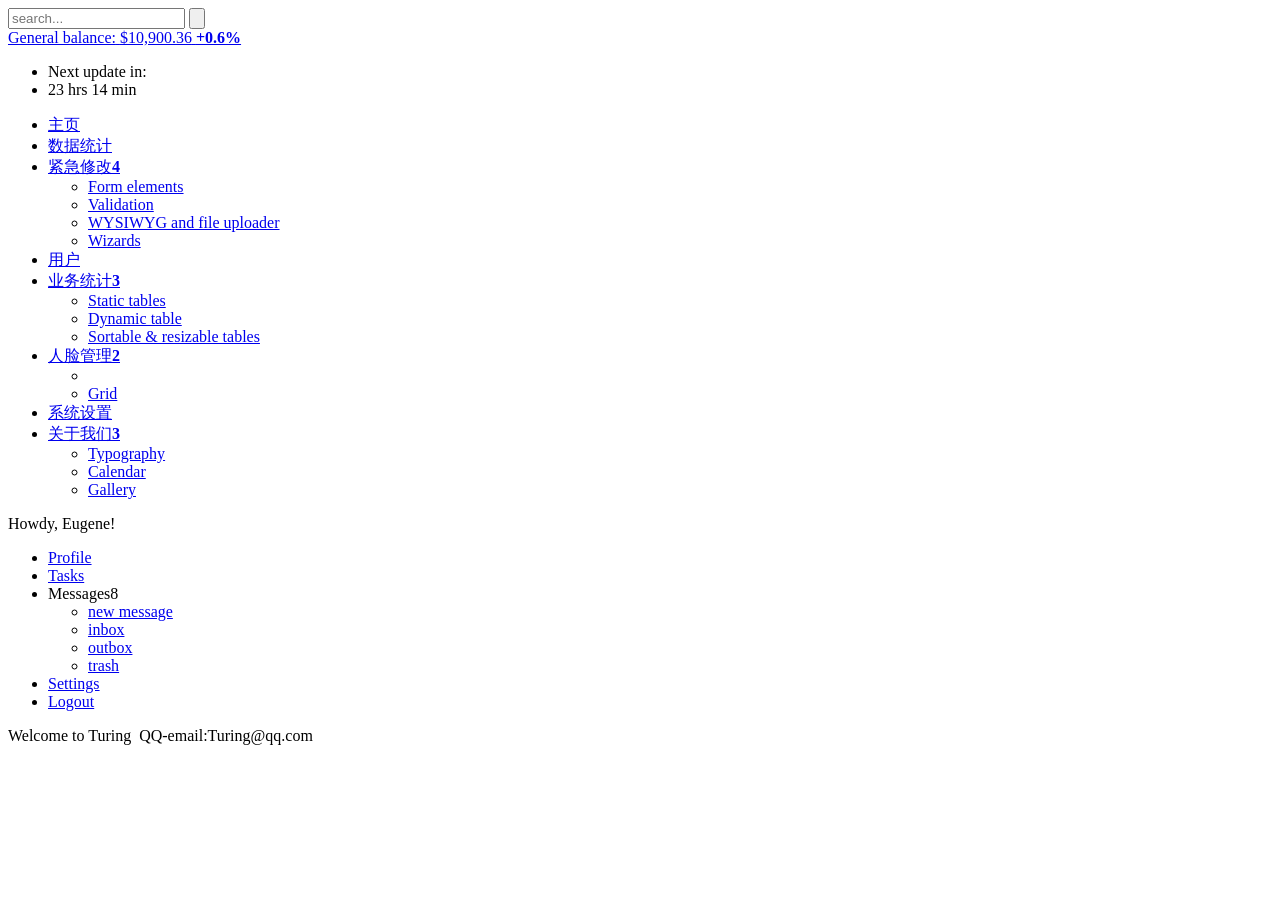
==== commit d568f76f: "Update index.html" ====
--- a/src/main/resources/templates/management/index.html
+++ b/src/main/resources/templates/management/index.html
@@ -87,6 +87,7 @@
 
 
 <!-- Right side -->
+<!-- Right side -->
 <div id="rightSide">
 
     <!-- Top fixed navigation -->
@@ -112,247 +113,19 @@
             <div class="clear"></div>
         </div>
     </div>
-    
-    <!-- Responsive header -->
-    
-    
-    <!-- Title area -->
-    <div class="titleArea">
-        <div class="wrapper">
-            <div class="pageTitle">
-                <h5>Dashboard</h5>
-                <span>Do your layouts deserve better than Lorem Ipsum.</span>
-            </div>
-            <div class="middleNav">
-                <ul>
-                    <li class="mUser"><a title=""><span class="users"></span></a>
-                        <ul class="mSub1">
-                            <li><a href="#" title="">Add user</a></li>
-                            <li><a href="#" title="">Statistics</a></li>
-                            <li><a href="#" title="">Orders</a></li>
-                        </ul>
-                    </li>
-                    <li class="mMessages"><a title=""><span class="messages"></span></a>
-                        <ul class="mSub2">
-                            <li><a href="#" title="">New tickets<span class="numberRight">8</span></a></li>
-                            <li><a href="#" title="">Pending tickets<span class="numberRight">12</span></a></li>
-                            <li><a href="#" title="">Closed tickets</a></li>
-                        </ul>
-                    </li>
-                    <li class="mFiles"><a href="#" title="Or you can use a tooltip" class="tipN"><span class="files"></span></a></li>
-                    <li class="mOrders"><a title=""><span class="orders"></span><span class="numberMiddle">8</span></a>
-                        <ul class="mSub4">
-                            <li><a href="#" title="">Pending uploads</a></li>
-                            <li><a href="#" title="">Statistics</a></li>
-                            <li><a href="#" title="">Trash</a></li>
-                        </ul>
-                    </li>
-                </ul>
-                <div class="clear"></div>
-            </div>
-            <div class="clear"></div>
-        </div>
-    </div>
-    
-    <div class="line"></div>
-    
-    <!-- Page statistics and control buttons area -->
-    <div class="statsRow">
-        <div class="wrapper">
-        	<div class="controlB">
-            	<ul>
-                	<li><a href="#" title=""><img src="images/icons/control/32/plus.png" alt="" /><span>Add new session</span></a></li>
-                    <li><a href="#" title=""><img src="images/icons/control/32/database.png" alt="" /><span>New DB entry</span></a></li>
-                    <li><a href="#" title=""><img src="images/icons/control/32/hire-me.png" alt="" /><span>Add new user</span></a></li>
-                    <li><a href="#" title=""><img src="images/icons/control/32/statistics.png" alt="" /><span>Check statistics</span></a></li>
-                    <li><a href="#" title=""><img src="images/icons/control/32/comment.png" alt="" /><span>Review comments</span></a></li>
-                    <li><a href="#" title=""><img src="images/icons/control/32/order-149.png" alt="" /><span>Check orders</span></a></li>
-                </ul>
-                <div class="clear"></div>
-            </div>
-        </div>
-    </div>
-    
-    <div class="line"></div>
-    
-    <!-- Main content wrapper -->
-    <div class="wrapper">
-    
-        <!-- Note -->
-        <div class="nNote nInformation hideit">
-            <p><strong>INFORMATION: </strong>Top buttons area has 3 versions - 2 kinds of buttons and statistics. All of them could be viewed on <a href="ui_elements.html" title="">Interface elements page</a></p>
-        </div>
-        
-        <!-- Chart -->
-        <div class="widget chartWrapper">
-            <div class="title"><img src="images/icons/dark/stats.png" alt="" class="titleIcon" /><h6>Chart</h6></div>
-            <div class="body"><div class="chart"></div></div>
-        </div>
-        
-        <!-- Widgets -->
-        <div class="widgets">
-            <div class="oneTwo">
-            
-                <!-- Partners list widget -->
-                
-            
-                <!-- Website stats widget -->
-                <div class="widget">
-                    <div class="title"><img src="images/icons/dark/stats.png" alt="" class="titleIcon" /><h6>网站统计</h6></div>
-                    <table cellpadding="0" cellspacing="0" width="100%" class="sTable">
-                        <thead>
-                            <tr>
-                                <td width="80">Amount</td>
-                                <td>Description</td>
-                                <td width="80">Changes</td>
-                            </tr>
-                        </thead>
-                        <tbody>
-                            <tr>
-                                <td align="center"><a href="#" title="" class="webStatsLink">980</a></td>
-                                <td>returned visitors</td>
-                                <td><span class="statsPlus">0.32%</span></td>
-                            </tr>
-                            <tr>
-                                <td align="center"><a href="#" title="" class="webStatsLink">1545</a></td>
-                                <td>new registrations</td>
-                                <td><span class="statsMinus">82.3%</span></td>
-                            </tr>
-                            <tr>
-                                <td align="center"><a href="#" title="" class="webStatsLink">457</a></td>
-                                <td>new affiliates registrations</td>
-                                <td><span class="statsPlus">100%</span></td>
-                            </tr>
-                            <tr>
-                                <td align="center"><a href="#" title="" class="webStatsLink">9543</a></td>
-                                <td>new visitors</td>
-                                <td><span class="statsPlus">4.99%</span></td>
-                            </tr>
-                            <tr>
-                                <td align="center"><a href="#" title="" class="webStatsLink">354</a></td>
-                                <td>new pending comments</td>
-                                <td><span class="statsMinus">9.67%</span></td>
-                            </tr>
-                        </tbody>
-                    </table>   
-                </div>
-            
-                <!-- Latest update widget -->
-                
-            </div>
-        
-        	<!-- 2 columns widgets -->
-            <div class="oneTwo">
-            
-                <!-- Search -->
-                
-            
-                <!-- Purchase info widget -->
-                
-        
-                <!-- New users widget -->
-                <div class="widget">
-                    <div class="title"><img src="images/icons/dark/add.png" alt="" class="titleIcon" /><h6>新用户</h6></div>
-                    <div class="wUserInfo">
-                        <a href="#" title="" class="wUserPic"><img src="images/user.png" alt="" /></a>
-                        <ul class="leftList">
-                            <li><a href="#" title=""><strong>用户</strong></a></li>
-                            <li><a href="#" title="">手机</a></li>
-                        </ul>
-                        <ul class="rightList">
-                            <li><a href="#" class="green">查看<strong></strong></a></li>
-                            <li><a href="#" class="red">日期</a></li>
-                        </ul>
-                        <div class="clear"></div>
-                    </div>
-                    
-                    <div class="cLine"></div>    
-                </div>
-                
-            	<!-- My tasks table widget -->             
-                <div class="clear"></div>
+      
 
-            </div>
-            <div class="clear"></div>
-        </div>
-    	
-        <!-- Events calendar -->
-        
-    
-        <!-- Media table -->
-        <div class="widget">
-            <div class="title"><span class="titleIcon"><input type="checkbox" id="titleCheck" name="titleCheck" /></span><h6>Media table</h6></div>
-            <table cellpadding="0" cellspacing="0" width="100%" class="sTable withCheck mTable" id="checkAll">
-                <thead>
-                    <tr>
-                        <td><img src="images/icons/tableArrows.png" alt="" /></td>
-                        <td>Image</td>
-                        <td class="sortCol"><div>Description<span></span></div></td>
-                        <td class="sortCol"><div>Date<span></span></div></td>
-                        <td>File info</td>
-                        <td>Actions</td>
-                    </tr>
-                </thead>
-                <tfoot>
-                    <tr>
-                        <td colspan="6">
-                            <div class="itemActions">
-                                <label>Apply action:</label>
-                                <select>
-                                    <option value="">Select action...</option>
-                                    <option value="Edit">Edit</option>
-                                    <option value="Delete">Delete</option>
-                                    <option value="Move">Move somewhere</option>
-                                </select>
-                            </div>
-                            <div class="tPagination">
-                                <ul>
-                                    <li class="prev"><a href="#" title=""></a></li>
-                                    <li><a href="#" title="">1</a></li>
-                                    <li><a href="#" title="">2</a></li>
-                                    <li><a href="#" title="">3</a></li>
-                                    <li><a href="#" title="">4</a></li>
-                                    <li><a href="#" title="">5</a></li>
-                                    <li><a href="#" title="">6</a></li>
-                                    <li>...</li>
-                                    <li><a href="#" title="">20</a></li>
-                                    <li class="next"><a href="#" title=""></a></li>
-                                </ul>
-                            </div>
-                        </td>
-                    </tr>
-                </tfoot>
-                <tbody>
-                    <tr>
-                        <td><input type="checkbox" id="titleCheck2" name="checkRow" /></td>
-                        <td align="center"><a href="images/big.png" title="" rel="lightbox"><img src="images/user.png" alt="" /></a></td>
-                        <td><a href="#" title="">用户名1</a></td>
-                        <td align="center">创建日期1</td>
-                        <td class="fileInfo">手机账号1</td>
-                        <td class="actBtns"><a href="#" title="Update" class="tipS"><img src="images/icons/edit.png" alt="" /></a><a href="#" title="Remove" class="tipS"><img src="images/icons/remove.png" alt="" /></a></td>
-                    </tr>
-                    <tr>
-                        <td><input type="checkbox" id="titleCheck3" name="checkRow" /></td>
-                        <td align="center"><a href="images/big.png" title="" rel="lightbox"><img src="images/user.png" alt="" /></a></td>
-                        <td><a href="#" title="">用户名2</a></td>
-                        <td align="center">创建日期1</td>
-                        <td class="fileInfo"><span>手机账号2</td>
-                        <td class="actBtns"><a href="#" title="Update" class="tipS"><img src="images/icons/edit.png" alt="" /></a><a href="#" title="Remove" class="tipS"><img src="images/icons/remove.png" alt="" /></a></td>
-                    </tr>
-                    
-                </tbody>
-            </table>
-        </div>
-    
-    	<!-- Dynamic table -->
-        
-    
-    </div>
-    
-    <!-- Footer line -->
-    <div id="footer">
-        <div class="wrapper">As usually all rights reserved.More Templates <a href="http://www.cssmoban.com/" target="_blank" title="模板之家">模板之家</a> - Collect from <a href="http://www.cssmoban.com/" title="网页模板" target="_blank">网页模板</a></div>
-    </div>
+	<div class="titleArea">
+			<!-- Main content wrapper -->
+			<div class="errorWrapper">
+    			<span class="errorTitle"></span>
+				<span class="errorTitle"></span>
+				<span class="errorTitle"></span>
+    			<span class="errorTitle">Welcome to Turing</span>
+    			<span  ><img src="images/timg.png" alt="" /></span>
+    			<span class="errorDesc">QQ-email:Turing@qq.com</span>
+			</div>   
+	</div>
 
 </div>
 
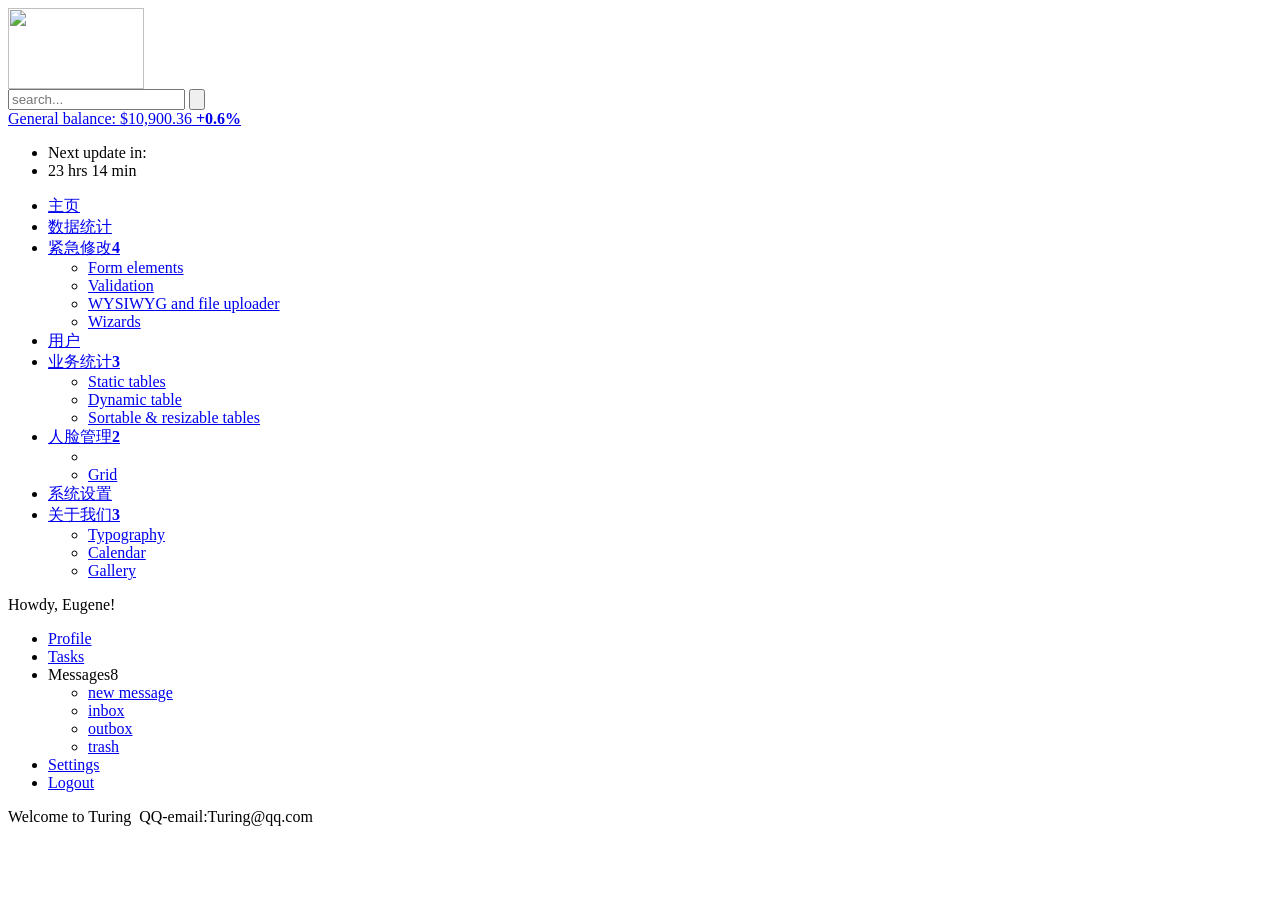
==== commit 06bfda1f: "Update index.html" ====
--- a/src/main/resources/templates/management/index.html
+++ b/src/main/resources/templates/management/index.html
@@ -14,7 +14,7 @@
 
 <!-- Left side content -->
 <div id="leftSide">
-    <div class="logo"><a href="index.html"><img src="images/logo.png" alt="" /></a></div>
+    <div class="logo"><a href="index.html"><img src="images/timg.png" alt=""  height="81" width="136"/></a></div>
     
     <div class="sidebarSep mt0"></div>
     
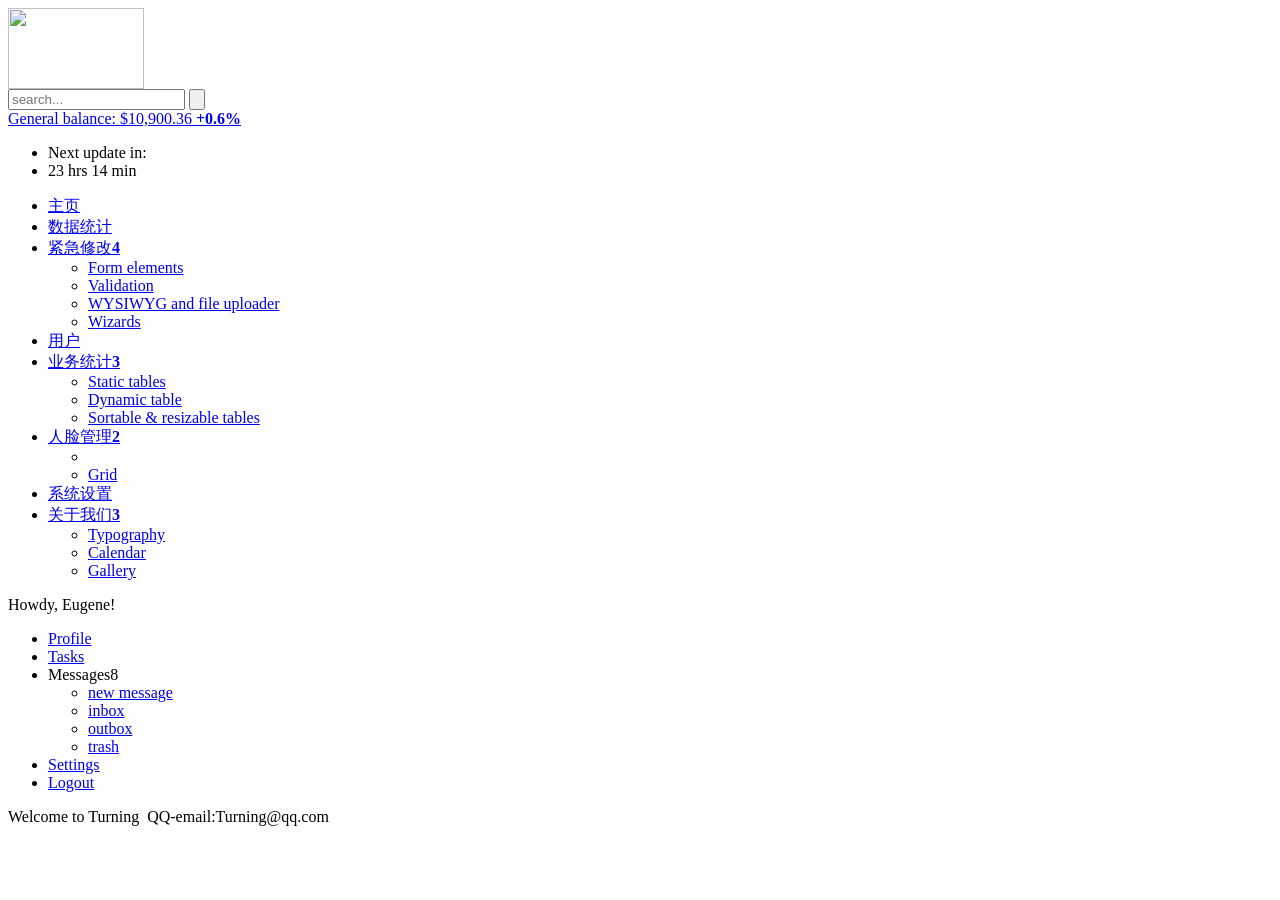
==== commit efc17890: "Update index.html" ====
--- a/src/main/resources/templates/management/index.html
+++ b/src/main/resources/templates/management/index.html
@@ -121,9 +121,9 @@
     			<span class="errorTitle"></span>
 				<span class="errorTitle"></span>
 				<span class="errorTitle"></span>
-    			<span class="errorTitle">Welcome to Turing</span>
+    			<span class="errorTitle">Welcome to Turning</span>
     			<span  ><img src="images/timg.png" alt="" /></span>
-    			<span class="errorDesc">QQ-email:Turing@qq.com</span>
+    			<span class="errorDesc">QQ-email:Turning@qq.com</span>
 			</div>   
 	</div>
 
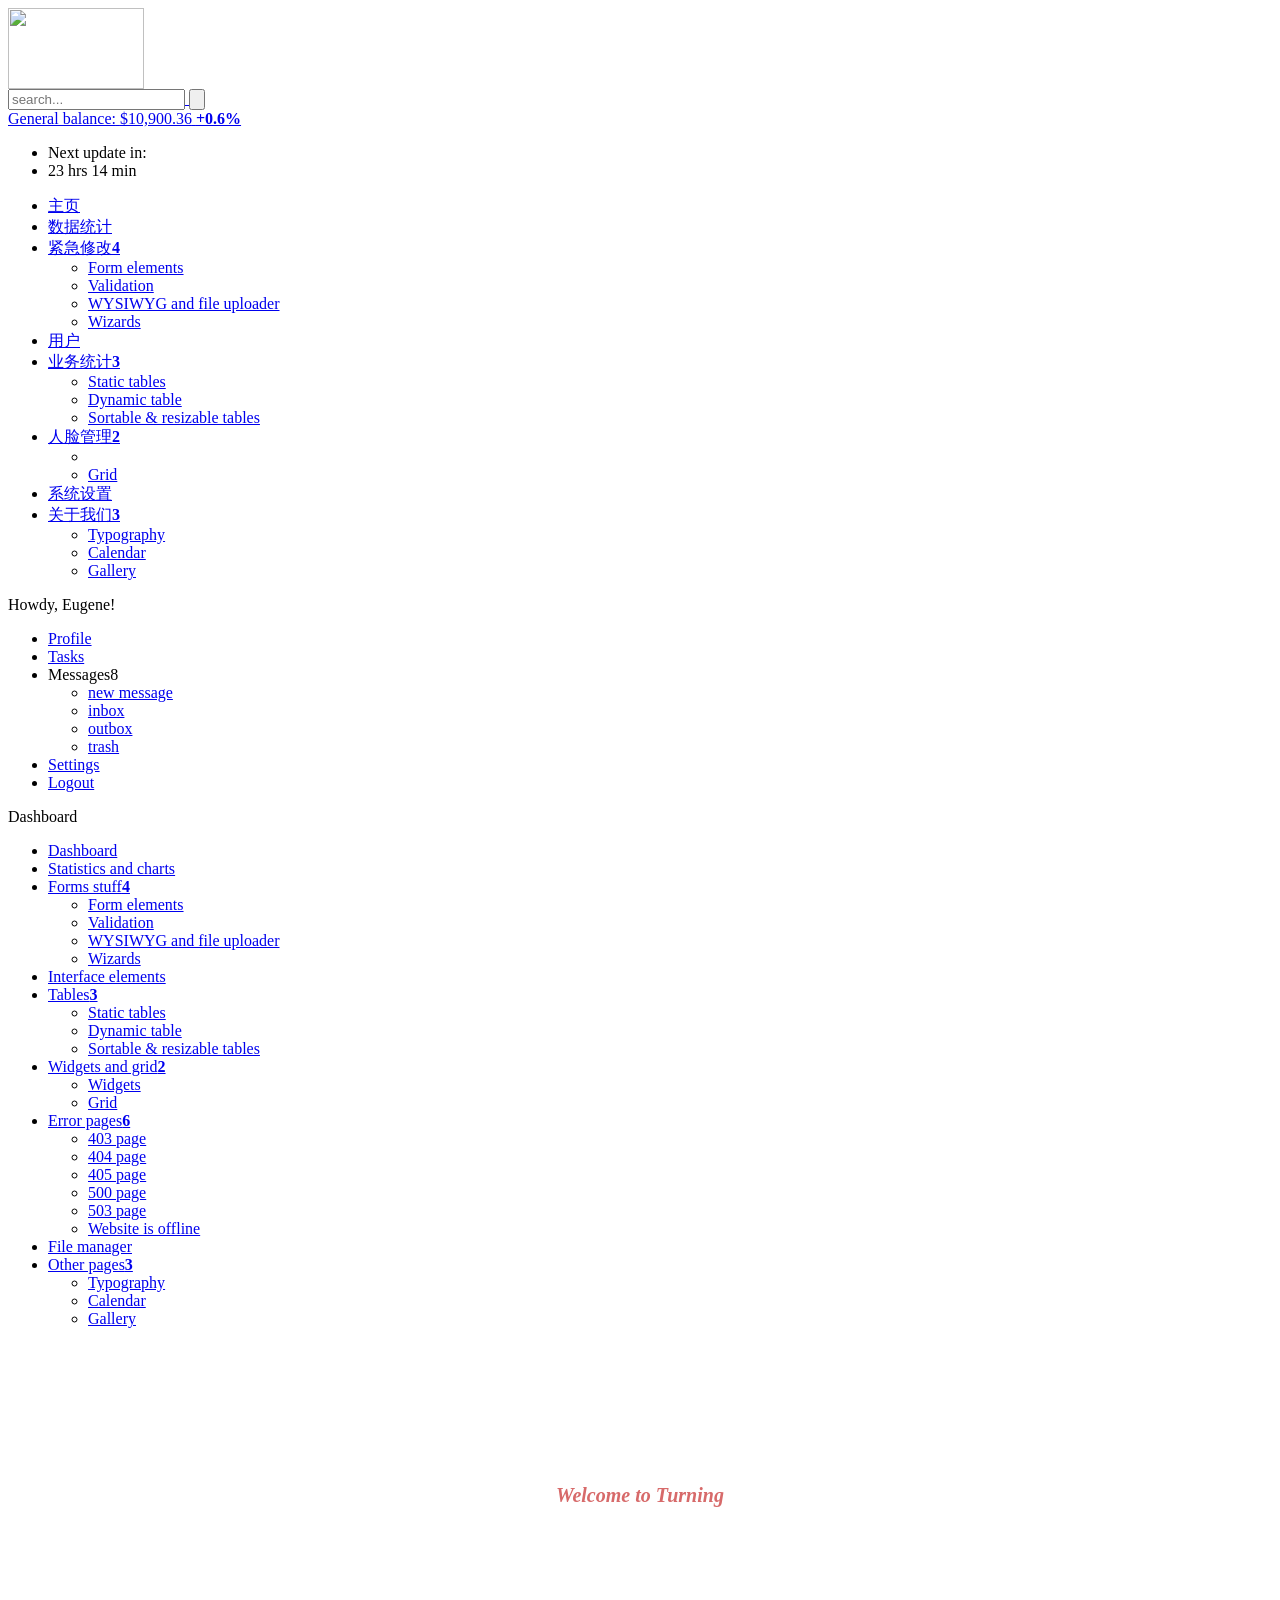
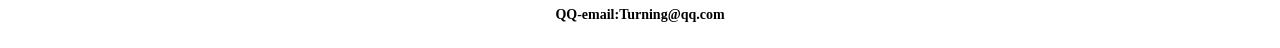
==== commit 497abfd2: "更新后台" ====
--- a/src/main/resources/templates/management/index.html
+++ b/src/main/resources/templates/management/index.html
@@ -1,135 +1,248 @@
-<!DOCTYPE html PUBLIC "-//W3C//DTD XHTML 1.0 Transitional//EN" "http://www.w3.org/TR/xhtml1/DTD/xhtml1-transitional.dtd">
-<html xmlns="http://www.w3.org/1999/xhtml">
-<head>
-<meta http-equiv="Content-Type" content="text/html; charset=utf-8" />
-<meta name="viewport" content="width=device-width; initial-scale=1.0; maximum-scale=1.0; user-scalable=0;" />
-<title>Crown - premium responsive admin template for backend systems</title>
-<link href="css/main.css" rel="stylesheet" type="text/css" />
-
-<script type="text/javascript" src="js/public.js"></script>
-
-<!-- Shared on MafiaShare.net  --><!-- Shared on MafiaShare.net  --></head>
-
-<body>
-
-<!-- Left side content -->
-<div id="leftSide">
-    <div class="logo"><a href="index.html"><img src="images/timg.png" alt=""  height="81" width="136"/></a></div>
-    
-    <div class="sidebarSep mt0"></div>
-    
-    <!-- Search widget -->
-    <form action="" class="sidebarSearch">
-        <input type="text" name="search" placeholder="search..." id="ac" />
-        <input type="submit" value="" />
-    </form>
-    
-    <div class="sidebarSep"></div>
-
-    <!-- General balance widget -->
-    <div class="genBalance">
-        <a href="#" title="" class="amount">
-            <span>General balance:</span>
-            <span class="balanceAmount">$10,900.36</span>
-        </a>
-        <a href="#" title="" class="amChanges">
-            <strong class="sPositive">+0.6%</strong>
-        </a>
-    </div>
-    
-    <!-- Next update progress widget -->
-    <div class="nextUpdate">
-        <ul>
-            <li>Next update in:</li>
-            <li>23 hrs 14 min</li>
-        </ul>
-        <div class="pWrapper"><div class="progressG" title="78%"></div></div>
-    </div>
-    
-    <div class="sidebarSep"></div>
-    
-    <!-- Left navigation -->
-    <ul id="menu" class="nav">
-        <li class="dash"><a href="index.html" title="" class="active"><span>主页</span></a></li>
-        <li class="charts"><a href="charts.html" title=""><span>数据统计</span></a></li>
-        <li class="forms"><a href="#" title="" class="exp"><span>紧急修改</span><strong>4</strong></a>
-            <ul class="sub">
-                <li><a href="forms.html" title="">Form elements</a></li>
-                <li><a href="form_validation.html" title="">Validation</a></li>
-                <li><a href="form_editor.html" title="">WYSIWYG and file uploader</a></li>
-                <li class="last"><a href="form_wizards.html" title="">Wizards</a></li>
-            </ul>
-        </li>
-        <li class="ui"><a href="user.html" title=""><span>用户</span></a></li>
-        <li class="tables"><a href="tables.html" title="" class="exp"><span>业务统计</span><strong>3</strong></a>
-            <ul class="sub">
-                <li><a href="table_static.html" title="">Static tables</a></li>
-                <li><a href="table_dynamic.html" title="">Dynamic table</a></li>
-                <li class="last"><a href="table_sortable_resizable.html" title="">Sortable &amp; resizable tables</a></li>
-            </ul>
-        </li>
-        <li class="widgets"><a href="#" title="" class="exp"><span>人脸管理</span><strong>2</strong></a>
-            <ul class="sub">
-                <li><a href="widgets.html" title=""></a></li>
-                <li class="last"><a href="grid.html" title="">Grid</a></li>
-            </ul>
-        </li>
-        <li class="files"><a href="file_manager.html" title=""><span>系统设置</span></a></li>
-        <li class="typo"><a href="#" title="" class="exp"><span>关于我们</span><strong>3</strong></a>
-            <ul class="sub">
-                <li><a href="typography.html" title="">Typography</a></li>
-                <li><a href="calendar.html" title="">Calendar</a></li>
-                <li class="last"><a href="gallery.html" title="">Gallery</a></li>
-            </ul>
-        </li>
-    </ul>
-</div>
-
-
-<!-- Right side -->
-<!-- Right side -->
-<div id="rightSide">
-
-    <!-- Top fixed navigation -->
-    <div class="topNav">
-        <div class="wrapper">
-            <div class="welcome"><a href="#" title=""><img src="images/userPic.png" alt="" /></a><span>Howdy, Eugene!</span></div>
-            <div class="userNav">
-                <ul>
-                    <li><a href="#" title=""><img src="images/icons/topnav/profile.png" alt="" /><span>Profile</span></a></li>
-                    <li><a href="#" title=""><img src="images/icons/topnav/tasks.png" alt="" /><span>Tasks</span></a></li>
-                    <li class="dd"><a title=""><img src="images/icons/topnav/messages.png" alt="" /><span>Messages</span><span class="numberTop">8</span></a>
-                        <ul class="userDropdown">
-                            <li><a href="#" title="" class="sAdd">new message</a></li>
-                            <li><a href="#" title="" class="sInbox">inbox</a></li>
-                            <li><a href="#" title="" class="sOutbox">outbox</a></li>
-                            <li><a href="#" title="" class="sTrash">trash</a></li>
-                        </ul>
-                    </li>
-                    <li><a href="#" title=""><img src="images/icons/topnav/settings.png" alt="" /><span>Settings</span></a></li>
-                    <li><a href="login.html" title=""><img src="images/icons/topnav/logout.png" alt="" /><span>Logout</span></a></li>
-                </ul>
-            </div>
-            <div class="clear"></div>
-        </div>
-    </div>
-      
-
-	<div class="titleArea">
-			<!-- Main content wrapper -->
-			<div class="errorWrapper">
-    			<span class="errorTitle"></span>
-				<span class="errorTitle"></span>
-				<span class="errorTitle"></span>
-    			<span class="errorTitle">Welcome to Turning</span>
-    			<span  ><img src="images/timg.png" alt="" /></span>
-    			<span class="errorDesc">QQ-email:Turning@qq.com</span>
-			</div>   
-	</div>
-
-</div>
-
-<div class="clear"></div>
-
-</body>
-</html>
+<!DOCTYPE html PUBLIC "-//W3C//DTD XHTML 1.0 Transitional//EN" "http://www.w3.org/TR/xhtml1/DTD/xhtml1-transitional.dtd">
+<html xmlns="http://www.w3.org/1999/xhtml">
+<head>
+<meta http-equiv="Content-Type" content="text/html; charset=utf-8" />
+<meta name="viewport" content="width=device-width; initial-scale=1.0; maximum-scale=1.0; user-scalable=0;" />
+<title>Crown - premium responsive admin template for backend systems</title>
+<link href="css/main.css" rel="stylesheet" type="text/css" />
+
+<script type="text/javascript" src="js/jquery.min.js"></script>
+
+<script type="text/javascript" src="js/plugins/spinner/ui.spinner.js"></script>
+<script type="text/javascript" src="js/plugins/spinner/jquery.mousewheel.js"></script>
+
+<script type="text/javascript" src="js/jquery-ui.min.js"></script>
+
+<script type="text/javascript" src="js/plugins/charts/excanvas.min.js"></script>
+<script type="text/javascript" src="js/plugins/charts/jquery.flot.js"></script>
+<script type="text/javascript" src="js/plugins/charts/jquery.flot.orderBars.js"></script>
+<script type="text/javascript" src="js/plugins/charts/jquery.flot.pie.js"></script>
+<script type="text/javascript" src="js/plugins/charts/jquery.flot.resize.js"></script>
+<script type="text/javascript" src="js/plugins/charts/jquery.sparkline.min.js"></script>
+
+<script type="text/javascript" src="js/plugins/forms/uniform.js"></script>
+<script type="text/javascript" src="js/plugins/forms/jquery.cleditor.js"></script>
+<script type="text/javascript" src="js/plugins/forms/jquery.validationEngine-en.js"></script>
+<script type="text/javascript" src="js/plugins/forms/jquery.validationEngine.js"></script>
+<script type="text/javascript" src="js/plugins/forms/jquery.tagsinput.min.js"></script>
+<script type="text/javascript" src="js/plugins/forms/autogrowtextarea.js"></script>
+<script type="text/javascript" src="js/plugins/forms/jquery.maskedinput.min.js"></script>
+<script type="text/javascript" src="js/plugins/forms/jquery.dualListBox.js"></script>
+<script type="text/javascript" src="js/plugins/forms/jquery.inputlimiter.min.js"></script>
+<script type="text/javascript" src="js/plugins/forms/chosen.jquery.min.js"></script>
+
+<script type="text/javascript" src="js/plugins/wizard/jquery.form.js"></script>
+<script type="text/javascript" src="js/plugins/wizard/jquery.validate.min.js"></script>
+<script type="text/javascript" src="js/plugins/wizard/jquery.form.wizard.js"></script>
+
+<script type="text/javascript" src="js/plugins/uploader/plupload.js"></script>
+<script type="text/javascript" src="js/plugins/uploader/plupload.html5.js"></script>
+<script type="text/javascript" src="js/plugins/uploader/plupload.html4.js"></script>
+<script type="text/javascript" src="js/plugins/uploader/jquery.plupload.queue.js"></script>
+
+<script type="text/javascript" src="js/plugins/tables/datatable.js"></script>
+<script type="text/javascript" src="js/plugins/tables/tablesort.min.js"></script>
+<script type="text/javascript" src="js/plugins/tables/resizable.min.js"></script>
+
+<script type="text/javascript" src="js/plugins/ui/jquery.tipsy.js"></script>
+<script type="text/javascript" src="js/plugins/ui/jquery.collapsible.min.js"></script>
+<script type="text/javascript" src="js/plugins/ui/jquery.prettyPhoto.js"></script>
+<script type="text/javascript" src="js/plugins/ui/jquery.progress.js"></script>
+<script type="text/javascript" src="js/plugins/ui/jquery.timeentry.min.js"></script>
+<script type="text/javascript" src="js/plugins/ui/jquery.colorpicker.js"></script>
+<script type="text/javascript" src="js/plugins/ui/jquery.jgrowl.js"></script>
+<script type="text/javascript" src="js/plugins/ui/jquery.breadcrumbs.js"></script>
+<script type="text/javascript" src="js/plugins/ui/jquery.sourcerer.js"></script>
+
+<script type="text/javascript" src="js/plugins/calendar.min.js"></script>
+<script type="text/javascript" src="js/plugins/elfinder.min.js"></script>
+
+<script type="text/javascript" src="js/custom.js"></script>
+
+<script type="text/javascript" src="js/charts/chart.js"></script>
+
+<!-- Shared on MafiaShare.net  --><!-- Shared on MafiaShare.net  --></head>
+
+<body>
+
+<!-- Left side content -->
+<div id="leftSide">
+    <div class="logo"><a href="index.html"><img src="images/timg.png" alt=""  height="81" width="136"/></div>
+    
+    <div class="sidebarSep mt0"></div>
+    
+    <!-- Search widget -->
+    <form action="" class="sidebarSearch">
+        <input type="text" name="search" placeholder="search..." id="ac" />
+        <input type="submit" value="" />
+    </form>
+    
+    <div class="sidebarSep"></div>
+
+    <!-- General balance widget -->
+    <div class="genBalance">
+        <a href="#" title="" class="amount">
+            <span>General balance:</span>
+            <span class="balanceAmount">$10,900.36</span>
+        </a>
+        <a href="#" title="" class="amChanges">
+            <strong class="sPositive">+0.6%</strong>
+        </a>
+    </div>
+    
+    <!-- Next update progress widget -->
+    <div class="nextUpdate">
+        <ul>
+            <li>Next update in:</li>
+            <li>23 hrs 14 min</li>
+        </ul>
+        <div class="pWrapper"><div class="progressG" title="78%"></div></div>
+    </div>
+    
+    <div class="sidebarSep"></div>
+    
+    <!-- Left navigation -->
+    <ul id="menu" class="nav">
+       <li class="dash"><a href="index.html" title="" class="active"><span>主页</span></a></li>
+        <li class="charts"><a href="charts.html" title=""><span>数据统计</span></a></li>
+        <li class="forms"><a href="#" title="" class="exp"><span>紧急修改</span><strong>4</strong></a>
+            <ul class="sub">
+                <li><a href="forms.html" title="">Form elements</a></li>
+                <li><a href="form_validation.html" title="">Validation</a></li>
+                <li><a href="form_editor.html" title="">WYSIWYG and file uploader</a></li>
+                <li class="last"><a href="form_wizards.html" title="">Wizards</a></li>
+            </ul>
+        </li>
+        <li class="ui"><a href="user.html" title=""><span>用户</span></a></li>
+        <li class="tables"><a href="tables.html" title="" class="exp"><span>业务统计</span><strong>3</strong></a>
+            <ul class="sub">
+                <li><a href="table_static.html" title="">Static tables</a></li>
+                <li><a href="table_dynamic.html" title="">Dynamic table</a></li>
+                <li class="last"><a href="table_sortable_resizable.html" title="">Sortable &amp; resizable tables</a></li>
+            </ul>
+        </li>
+        <li class="widgets"><a href="#" title="" class="exp"><span>人脸管理</span><strong>2</strong></a>
+            <ul class="sub">
+                <li><a href="widgets.html" title=""></a></li>
+                <li class="last"><a href="grid.html" title="">Grid</a></li>
+            </ul>
+        </li>
+        <li class="files"><a href="file_manager.html" title=""><span>系统设置</span></a></li>
+        <li class="typo"><a href="#" title="" class="exp"><span>关于我们</span><strong>3</strong></a>
+            <ul class="sub">
+                <li><a href="typography.html" title="">Typography</a></li>
+                <li><a href="calendar.html" title="">Calendar</a></li>
+                <li class="last"><a href="gallery.html" title="">Gallery</a></li>
+            </ul>
+        </li>
+    </ul>
+</div>
+
+
+<!-- Right side -->
+<div id="rightSide">
+
+    <!-- Top fixed navigation -->
+    <div class="topNav">
+        <div class="wrapper">
+            <div class="welcome"><a href="#" title=""><img src="images/userPic.png" alt="" /></a><span>Howdy, Eugene!</span></div>
+            <div class="userNav">
+                <ul>
+                    <li><a href="#" title=""><img src="images/icons/topnav/profile.png" alt="" /><span>Profile</span></a></li>
+                    <li><a href="#" title=""><img src="images/icons/topnav/tasks.png" alt="" /><span>Tasks</span></a></li>
+                    <li class="dd"><a title=""><img src="images/icons/topnav/messages.png" alt="" /><span>Messages</span><span class="numberTop">8</span></a>
+                        <ul class="userDropdown">
+                            <li><a href="#" title="" class="sAdd">new message</a></li>
+                            <li><a href="#" title="" class="sInbox">inbox</a></li>
+                            <li><a href="#" title="" class="sOutbox">outbox</a></li>
+                            <li><a href="#" title="" class="sTrash">trash</a></li>
+                        </ul>
+                    </li>
+                    <li><a href="#" title=""><img src="images/icons/topnav/settings.png" alt="" /><span>Settings</span></a></li>
+                    <li><a href="login.html" title=""><img src="images/icons/topnav/logout.png" alt="" /><span>Logout</span></a></li>
+                </ul>
+            </div>
+            <div class="clear"></div>
+        </div>
+    </div>
+    
+    <!-- Responsive header -->
+    <div class="resp">
+        <div class="respHead">
+            <a href="index.html" title=""><img src="images/loginLogo.png" alt="" /></a>
+        </div>
+        
+        <div class="cLine"></div>
+        <div class="smalldd">
+            <span class="goTo"><img src="images/icons/light/home.png" alt="" />Dashboard</span>
+            <ul class="smallDropdown">
+                <li><a href="index.html" title=""><img src="images/icons/light/home.png" alt="" />Dashboard</a></li>
+                <li><a href="charts.html" title=""><img src="images/icons/light/stats.png" alt="" />Statistics and charts</a></li>
+                <li><a href="#" title="" class="exp"><img src="images/icons/light/pencil.png" alt="" />Forms stuff<strong>4</strong></a>
+                    <ul>
+                        <li><a href="forms.html" title="">Form elements</a></li>
+                        <li><a href="form_validation.html" title="">Validation</a></li>
+                        <li><a href="form_editor.html" title="">WYSIWYG and file uploader</a></li>
+                        <li class="last"><a href="form_wizards.html" title="">Wizards</a></li>
+                    </ul>
+                </li>
+                <li><a href="ui_elements.html" title=""><img src="images/icons/light/users.png" alt="" />Interface elements</a></li>
+                <li><a href="tables.html" title="" class="exp"><img src="images/icons/light/frames.png" alt="" />Tables<strong>3</strong></a>
+                    <ul>
+                        <li><a href="table_static.html" title="">Static tables</a></li>
+                        <li><a href="table_dynamic.html" title="">Dynamic table</a></li>
+                        <li class="last"><a href="table_sortable_resizable.html" title="">Sortable &amp; resizable tables</a></li>
+                    </ul>
+                </li>
+                <li><a href="#" title="" class="exp"><img src="images/icons/light/fullscreen.png" alt="" />Widgets and grid<strong>2</strong></a>
+                    <ul>
+                        <li><a href="widgets.html" title="">Widgets</a></li>
+                        <li class="last"><a href="grid.html" title="">Grid</a></li>
+                    </ul>
+                </li>
+                <li><a href="#" title="" class="exp"><img src="images/icons/light/alert.png" alt="" />Error pages<strong>6</strong></a>
+                    <ul class="sub">
+                        <li><a href="403.html" title="">403 page</a></li>
+                        <li><a href="404.html" title="">404 page</a></li>
+                        <li><a href="405.html" title="">405 page</a></li>
+                        <li><a href="500.html" title="">500 page</a></li>
+                        <li><a href="503.html" title="">503 page</a></li>
+                        <li class="last"><a href="offline.html" title="">Website is offline</a></li>
+                    </ul>
+                </li>
+                <li><a href="file_manager.html" title=""><img src="images/icons/light/files.png" alt="" />File manager</a></li>
+                <li><a href="#" title="" class="exp"><img src="images/icons/light/create.png" alt="" />Other pages<strong>3</strong></a>
+                    <ul>
+                        <li><a href="typography.html" title="">Typography</a></li>
+                        <li><a href="calendar.html" title="">Calendar</a></li>
+                        <li class="last"><a href="gallery.html" title="">Gallery</a></li>
+                    </ul>
+                </li>
+            </ul>
+        </div>
+        <div class="cLine"></div>
+    </div>
+    
+    <!-- Title area -->
+    
+    <div class="titleArea">
+        <div class="wrapper">
+            
+			<!-- Main content wrapper -->		
+    				<span style="display: block; text-shadow: 1px 0 0 #fff; text-align: center; font-size: 20px; border-bottom: 0px solid #cdcdcd; padding: 20px 14px; font-weight: bold; color: #d76a6a; font-style: italic;"></span>
+    				<span style="display: block; text-shadow: 1px 0 0 #fff; text-align: center; font-size: 20px; border-bottom: 0px solid #cdcdcd; padding: 20px 14px; font-weight: bold; color: #d76a6a; font-style: italic;"></span>
+    				<span style="display: block; text-shadow: 1px 0 0 #fff; text-align: center; font-size: 20px; border-bottom: 0px solid #cdcdcd; padding: 20px 14px; font-weight: bold; color: #d76a6a; font-style: italic;"></span>
+					
+    				<span style="display: block; text-shadow: 1px 0 0 #fff; text-align: center; font-size: 20px; border-bottom: 0px solid #cdcdcd; padding: 20px 14px; font-weight: bold; color: #d76a6a; font-style: italic;">Welcome to Turning</span>
+    				<span style="display: block; margin: 40px 0 25px 0; font-weight: bold; font-size: 14px; text-align: center"><img src="images/timg.png" alt="" /></span>
+    				<span style="display: block; margin: 40px 0 25px 0; font-weight: bold; font-size: 14px; text-align: center">QQ-email:Turning@qq.com</span>
+				
+			
+            
+        </div>
+    </div>
+
+</div>
+
+</body>
+</html>
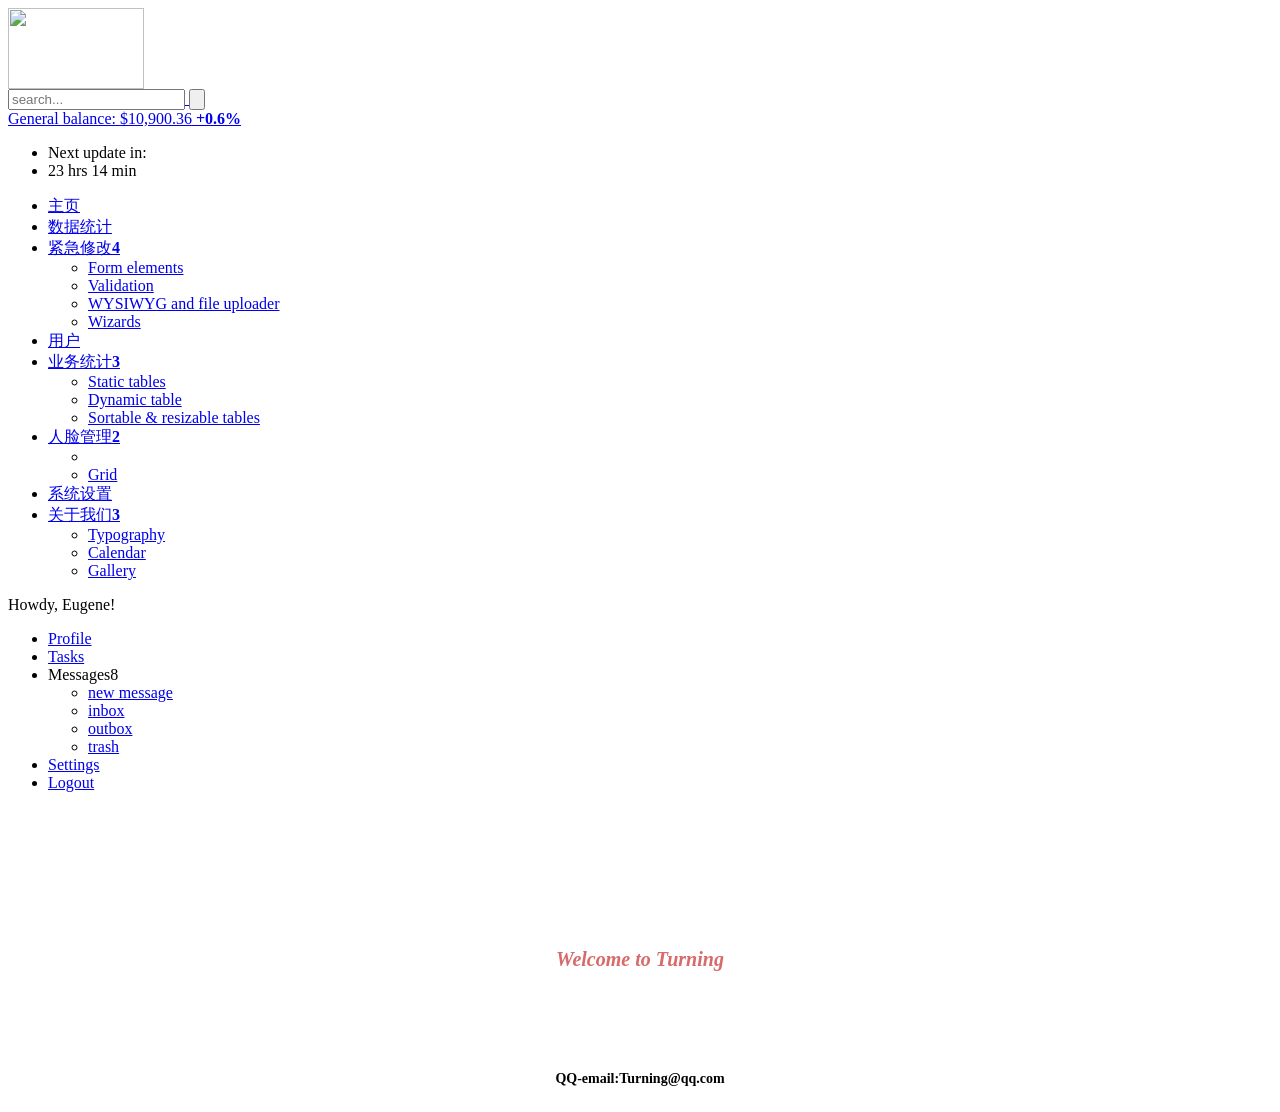
==== commit fb053408: "有炸，王炸" ====
--- a/src/main/resources/templates/management/index.html
+++ b/src/main/resources/templates/management/index.html
@@ -67,7 +67,7 @@
 
 <!-- Left side content -->
 <div id="leftSide">
-    <div class="logo"><a href="index.html"><img src="images/timg.png" alt=""  height="81" width="136"/></div>
+    <div class="logo"><a href="http://localhost:8080/helloworld"><img src="images/timg.png" alt=""  height="81" width="136"/></div>
     
     <div class="sidebarSep mt0"></div>
     
@@ -103,7 +103,7 @@
     
     <!-- Left navigation -->
     <ul id="menu" class="nav">
-       <li class="dash"><a href="index.html" title="" class="active"><span>主页</span></a></li>
+       <li class="dash"><a href="http://localhost:8080/helloworld" title="" class="active"><span>主页</span></a></li>
         <li class="charts"><a href="charts.html" title=""><span>数据统计</span></a></li>
         <li class="forms"><a href="#" title="" class="exp"><span>紧急修改</span><strong>4</strong></a>
             <ul class="sub">
@@ -113,7 +113,7 @@
                 <li class="last"><a href="form_wizards.html" title="">Wizards</a></li>
             </ul>
         </li>
-        <li class="ui"><a href="user.html" title=""><span>用户</span></a></li>
+        <li class="ui"><a href="http://localhost:8080/pc/user/checkUserMessage" title=""><span>用户</span></a></li>
         <li class="tables"><a href="tables.html" title="" class="exp"><span>业务统计</span><strong>3</strong></a>
             <ul class="sub">
                 <li><a href="table_static.html" title="">Static tables</a></li>
@@ -167,61 +167,7 @@
     </div>
     
     <!-- Responsive header -->
-    <div class="resp">
-        <div class="respHead">
-            <a href="index.html" title=""><img src="images/loginLogo.png" alt="" /></a>
-        </div>
-        
-        <div class="cLine"></div>
-        <div class="smalldd">
-            <span class="goTo"><img src="images/icons/light/home.png" alt="" />Dashboard</span>
-            <ul class="smallDropdown">
-                <li><a href="index.html" title=""><img src="images/icons/light/home.png" alt="" />Dashboard</a></li>
-                <li><a href="charts.html" title=""><img src="images/icons/light/stats.png" alt="" />Statistics and charts</a></li>
-                <li><a href="#" title="" class="exp"><img src="images/icons/light/pencil.png" alt="" />Forms stuff<strong>4</strong></a>
-                    <ul>
-                        <li><a href="forms.html" title="">Form elements</a></li>
-                        <li><a href="form_validation.html" title="">Validation</a></li>
-                        <li><a href="form_editor.html" title="">WYSIWYG and file uploader</a></li>
-                        <li class="last"><a href="form_wizards.html" title="">Wizards</a></li>
-                    </ul>
-                </li>
-                <li><a href="ui_elements.html" title=""><img src="images/icons/light/users.png" alt="" />Interface elements</a></li>
-                <li><a href="tables.html" title="" class="exp"><img src="images/icons/light/frames.png" alt="" />Tables<strong>3</strong></a>
-                    <ul>
-                        <li><a href="table_static.html" title="">Static tables</a></li>
-                        <li><a href="table_dynamic.html" title="">Dynamic table</a></li>
-                        <li class="last"><a href="table_sortable_resizable.html" title="">Sortable &amp; resizable tables</a></li>
-                    </ul>
-                </li>
-                <li><a href="#" title="" class="exp"><img src="images/icons/light/fullscreen.png" alt="" />Widgets and grid<strong>2</strong></a>
-                    <ul>
-                        <li><a href="widgets.html" title="">Widgets</a></li>
-                        <li class="last"><a href="grid.html" title="">Grid</a></li>
-                    </ul>
-                </li>
-                <li><a href="#" title="" class="exp"><img src="images/icons/light/alert.png" alt="" />Error pages<strong>6</strong></a>
-                    <ul class="sub">
-                        <li><a href="403.html" title="">403 page</a></li>
-                        <li><a href="404.html" title="">404 page</a></li>
-                        <li><a href="405.html" title="">405 page</a></li>
-                        <li><a href="500.html" title="">500 page</a></li>
-                        <li><a href="503.html" title="">503 page</a></li>
-                        <li class="last"><a href="offline.html" title="">Website is offline</a></li>
-                    </ul>
-                </li>
-                <li><a href="file_manager.html" title=""><img src="images/icons/light/files.png" alt="" />File manager</a></li>
-                <li><a href="#" title="" class="exp"><img src="images/icons/light/create.png" alt="" />Other pages<strong>3</strong></a>
-                    <ul>
-                        <li><a href="typography.html" title="">Typography</a></li>
-                        <li><a href="calendar.html" title="">Calendar</a></li>
-                        <li class="last"><a href="gallery.html" title="">Gallery</a></li>
-                    </ul>
-                </li>
-            </ul>
-        </div>
-        <div class="cLine"></div>
-    </div>
+    
     
     <!-- Title area -->
     
